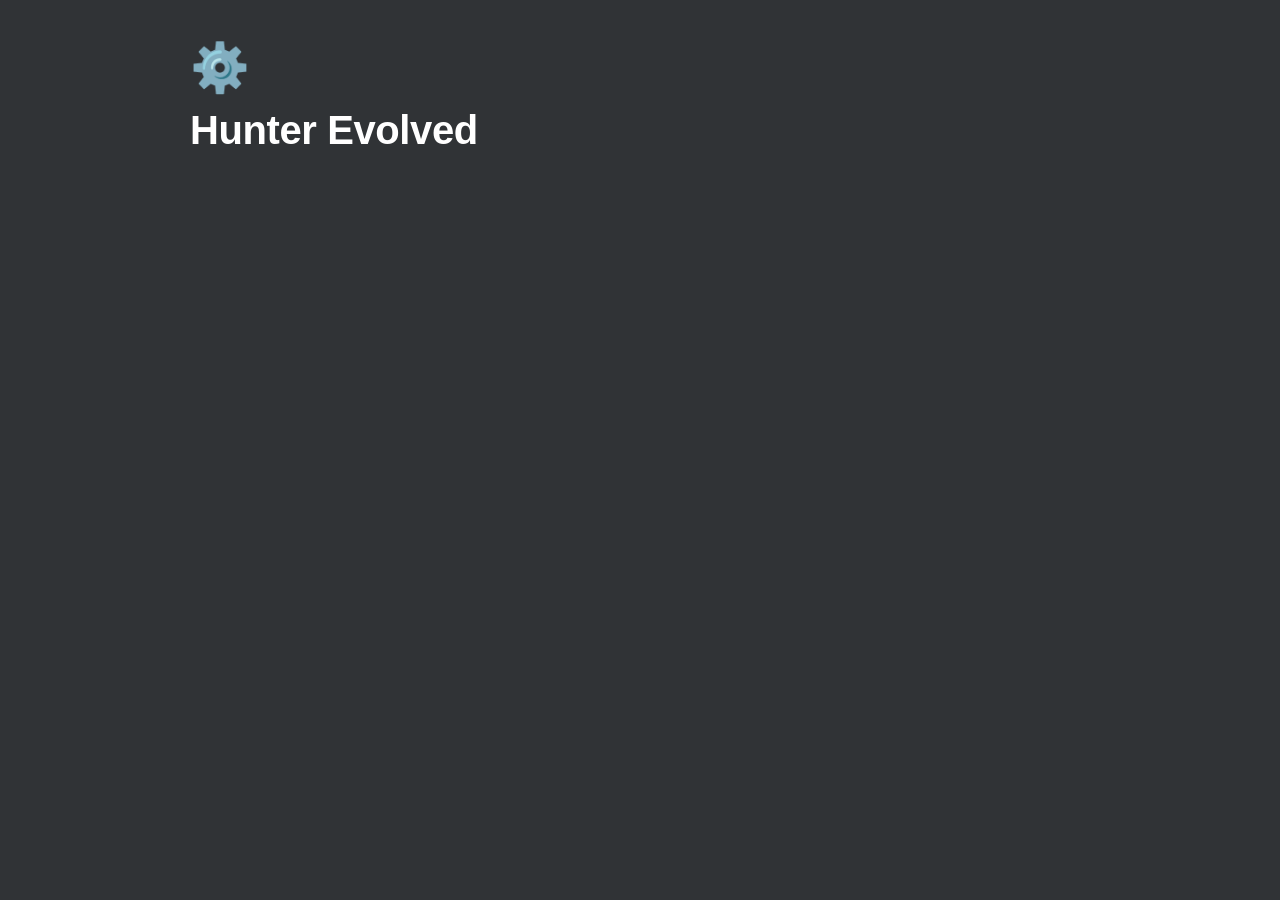
==== index.html @ 054dff00 "Update index.html" ====
<html><head><meta http-equiv="Content-Type" content="text/html; charset=utf-8"/><title>Hunter Evolved!</title><style>
/* webkit printing magic: print all background colors */
html {
	-webkit-print-color-adjust: exact;
}
* {
	box-sizing: border-box;
	-webkit-print-color-adjust: exact;
}

html,
body {
	margin: 0;
	padding: 0;
}
@media only screen {
	body {
		margin: 2em auto;
		max-width: 900px;
		color: white;
		background-color: #303336;
	}
}

body {
	line-height: 1.5;
	white-space: pre-wrap;
}

a,
a.visited {
	color: inherit;
	text-decoration: underline;
}

.pdf-relative-link-path {
	font-size: 80%;
	color: #444;
}

h1,
h2,
h3 {
	letter-spacing: -0.01em;
	line-height: 1.2;
	font-weight: 600;
	margin-bottom: 0;
}

.page-title {
	font-size: 2.5rem;
	font-weight: 700;
	margin-top: 0;
	margin-bottom: 0.75em;
}

h1 {
	font-size: 1.875rem;
	margin-top: 1.875rem;
}

h2 {
	font-size: 1.5rem;
	margin-top: 1.5rem;
}

h3 {
	font-size: 1.25rem;
	margin-top: 1.25rem;
}

.source {
	border: 1px solid #ddd;
	border-radius: 3px;
	padding: 1.5em;
	word-break: break-all;
}

.callout {
	border-radius: 3px;
	padding: 1rem;
}

figure {
	margin: 1.25em 0;
	page-break-inside: avoid;
}

figcaption {
	opacity: 0.5;
	font-size: 85%;
	margin-top: 0.5em;
}

mark {
	background-color: transparent;
}

.indented {
	padding-left: 1.5em;
}

hr {
	background: transparent;
	display: block;
	width: 100%;
	height: 1px;
	visibility: visible;
	border: none;
	border-bottom: 1px solid rgba(55, 53, 47, 0.09);
}

img {
	max-width: 100%;
}

@media only print {
	img {
		max-height: 100vh;
		object-fit: contain;
	}
}

@page {
	margin: 1in;
}

.collection-content {
	font-size: 0.875rem;
}

.column-list {
	display: flex;
	justify-content: space-between;
}

.column {
	padding: 0 1em;
}

.column:first-child {
	padding-left: 0;
}

.column:last-child {
	padding-right: 0;
}

.table_of_contents-item {
	display: block;
	font-size: 0.875rem;
	line-height: 1.3;
	padding: 0.125rem;
}

.table_of_contents-indent-1 {
	margin-left: 1.5rem;
}

.table_of_contents-indent-2 {
	margin-left: 3rem;
}

.table_of_contents-indent-3 {
	margin-left: 4.5rem;
}

.table_of_contents-link {
	text-decoration: none;
	opacity: 0.7;
	border-bottom: 1px solid rgba(55, 53, 47, 0.18);
}

table,
th,
td {
	border: 1px solid rgba(55, 53, 47, 0.09);
	border-collapse: collapse;
}

table {
	border-left: none;
	border-right: none;
}

th,
td {
	font-weight: normal;
	padding: 0.25em 0.5em;
	line-height: 1.5;
	min-height: 1.5em;
	text-align: left;
}

th {
	color: rgba(55, 53, 47, 0.6);
}

ol,
ul {
	margin: 0;
	margin-block-start: 0.6em;
	margin-block-end: 0.6em;
}

li > ol:first-child,
li > ul:first-child {
	margin-block-start: 0.6em;
}

ul > li {
	list-style: disc;
}

ul.to-do-list {
	text-indent: -1.7em;
}

ul.to-do-list > li {
	list-style: none;
}

.to-do-children-checked {
	text-decoration: line-through;
	opacity: 0.375;
}

ul.toggle > li {
	list-style: none;
}

ul {
	padding-inline-start: 1.7em;
}

ul > li {
	padding-left: 0.1em;
}

ol {
	padding-inline-start: 1.6em;
}

ol > li {
	padding-left: 0.2em;
}

.mono ol {
	padding-inline-start: 2em;
}

.mono ol > li {
	text-indent: -0.4em;
}

.toggle {
	padding-inline-start: 0em;
	list-style-type: none;
}

/* Indent toggle children */
.toggle > li > details {
	padding-left: 1.7em;
}

.toggle > li > details > summary {
	margin-left: -1.1em;
}

.selected-value {
	display: inline-block;
	padding: 0 0.5em;
	background: rgba(206, 205, 202, 0.5);
	border-radius: 3px;
	margin-right: 0.5em;
	margin-top: 0.3em;
	margin-bottom: 0.3em;
	white-space: nowrap;
}

.collection-title {
	display: inline-block;
	margin-right: 1em;
}

time {
	opacity: 0.5;
}

.icon {
	display: inline-block;
	max-width: 1.2em;
	max-height: 1.2em;
	text-decoration: none;
	vertical-align: text-bottom;
	margin-right: 0.5em;
}

img.icon {
	border-radius: 3px;
}

.user-icon {
	width: 1.5em;
	height: 1.5em;
	border-radius: 100%;
	margin-right: 0.5rem;
}

.user-icon-inner {
	font-size: 0.8em;
}

.text-icon {
	border: 1px solid #000;
	text-align: center;
}

.page-cover-image {
	display: block;
	object-fit: cover;
	width: 100%;
	height: 30vh;
}

.page-header-icon {
	font-size: 3rem;
	margin-bottom: 1rem;
}

.page-header-icon-with-cover {
	margin-top: -0.72em;
	margin-left: 0.07em;
}

.page-header-icon img {
	border-radius: 3px;
}

.link-to-page {
	margin: 1em 0;
	padding: 0;
	border: none;
	font-weight: 500;
}

p > .user {
	opacity: 0.5;
}

td > .user,
td > time {
	white-space: nowrap;
}

input[type="checkbox"] {
	transform: scale(1.5);
	margin-right: 0.6em;
	vertical-align: middle;
}

p {
	margin-top: 0.5em;
	margin-bottom: 0.5em;
}

.image {
	border: none;
	margin: 1.5em 0;
	padding: 0;
	border-radius: 0;
	text-align: center;
}

.code,
code {
	background: rgba(135, 131, 120, 0.15);
	border-radius: 3px;
	padding: 0.2em 0.4em;
	border-radius: 3px;
	font-size: 85%;
	tab-size: 2;
}

code {
	color: #eb5757;
}

.code {
	padding: 1.5em 1em;
}

.code-wrap {
	white-space: pre-wrap;
	word-break: break-all;
}

.code > code {
	background: none;
	padding: 0;
	font-size: 100%;
	color: inherit;
}

blockquote {
	font-size: 1.25em;
	margin: 1em 0;
	padding-left: 1em;
	border-left: 3px solid rgb(55, 53, 47);
}

.bookmark {
	text-decoration: none;
	max-height: 8em;
	padding: 0;
	display: flex;
	width: 100%;
	align-items: stretch;
}

.bookmark-title {
	font-size: 0.85em;
	overflow: hidden;
	text-overflow: ellipsis;
	height: 1.75em;
	white-space: nowrap;
}

.bookmark-text {
	display: flex;
	flex-direction: column;
}

.bookmark-info {
	flex: 4 1 180px;
	padding: 12px 14px 14px;
	display: flex;
	flex-direction: column;
	justify-content: space-between;
}

.bookmark-image {
	width: 33%;
	flex: 1 1 180px;
	display: block;
	position: relative;
	object-fit: cover;
	border-radius: 1px;
}

.bookmark-description {
	color: rgba(55, 53, 47, 0.6);
	font-size: 0.75em;
	overflow: hidden;
	max-height: 4.5em;
	word-break: break-word;
}

.bookmark-href {
	font-size: 0.75em;
	margin-top: 0.25em;
}

.sans { font-family: -apple-system, BlinkMacSystemFont, "Segoe UI", Helvetica, "Apple Color Emoji", Arial, sans-serif, "Segoe UI Emoji", "Segoe UI Symbol"; }
.code { font-family: "SFMono-Regular", Consolas, "Liberation Mono", Menlo, Courier, monospace; }
.serif { font-family: Lyon-Text, Georgia, YuMincho, "Yu Mincho", "Hiragino Mincho ProN", "Hiragino Mincho Pro", "Songti TC", "Songti SC", "SimSun", "Nanum Myeongjo", NanumMyeongjo, Batang, serif; }
.mono { font-family: iawriter-mono, Nitti, Menlo, Courier, monospace; }
.pdf .sans { font-family: Inter, -apple-system, BlinkMacSystemFont, "Segoe UI", Helvetica, "Apple Color Emoji", Arial, sans-serif, "Segoe UI Emoji", "Segoe UI Symbol", 'Twemoji', 'Noto Color Emoji', 'Noto Sans CJK SC', 'Noto Sans CJK KR'; }

.pdf .code { font-family: Source Code Pro, "SFMono-Regular", Consolas, "Liberation Mono", Menlo, Courier, monospace, 'Twemoji', 'Noto Color Emoji', 'Noto Sans Mono CJK SC', 'Noto Sans Mono CJK KR'; }

.pdf .serif { font-family: PT Serif, Lyon-Text, Georgia, YuMincho, "Yu Mincho", "Hiragino Mincho ProN", "Hiragino Mincho Pro", "Songti TC", "Songti SC", "SimSun", "Nanum Myeongjo", NanumMyeongjo, Batang, serif, 'Twemoji', 'Noto Color Emoji', 'Noto Sans CJK SC', 'Noto Sans CJK KR'; }

.pdf .mono { font-family: PT Mono, iawriter-mono, Nitti, Menlo, Courier, monospace, 'Twemoji', 'Noto Color Emoji', 'Noto Sans Mono CJK SC', 'Noto Sans Mono CJK KR'; }

.highlight-default {
}
.highlight-gray {
	color: rgb(155,154,151);
}
.highlight-brown {
	color: rgb(100,71,58);
}
.highlight-orange {
	color: rgb(217,115,13);
}
.highlight-yellow {
	color: rgb(223,171,1);
}
.highlight-teal {
	color: rgb(15,123,108);
}
.highlight-blue {
	color: rgb(11,110,153);
}
.highlight-purple {
	color: rgb(105,64,165);
}
.highlight-pink {
	color: rgb(173,26,114);
}
.highlight-red {
	color: rgb(224,62,62);
}
.highlight-gray_background {
	background: rgb(235,236,237);
}
.highlight-brown_background {
	background: rgb(233,229,227);
}
.highlight-orange_background {
	background: rgb(250,235,221);
}
.highlight-yellow_background {
	background: rgb(251,243,219);
}
.highlight-teal_background {
	background: rgb(221,237,234);
}
.highlight-blue_background {
	background: rgb(221,235,241);
}
.highlight-purple_background {
	background: rgb(234,228,242);
}
.highlight-pink_background {
	background: rgb(244,223,235);
}
.highlight-red_background {
	background: rgb(251,228,228);
}
.block-color-default {
	color: inherit;
	fill: inherit;
}
.block-color-gray {
	color: rgba(55, 53, 47, 0.6);
	fill: rgba(55, 53, 47, 0.6);
}
.block-color-brown {
	color: rgb(100,71,58);
	fill: rgb(100,71,58);
}
.block-color-orange {
	color: rgb(217,115,13);
	fill: rgb(217,115,13);
}
.block-color-yellow {
	color: rgb(223,171,1);
	fill: rgb(223,171,1);
}
.block-color-teal {
	color: rgb(15,123,108);
	fill: rgb(15,123,108);
}
.block-color-blue {
	color: rgb(11,110,153);
	fill: rgb(11,110,153);
}
.block-color-purple {
	color: rgb(105,64,165);
	fill: rgb(105,64,165);
}
.block-color-pink {
	color: rgb(173,26,114);
	fill: rgb(173,26,114);
}
.block-color-red {
	color: rgb(224,62,62);
	fill: rgb(224,62,62);
}
.block-color-gray_background {
	background: rgb(235,236,237);
}
.block-color-brown_background {
	background: rgb(233,229,227);
}
.block-color-orange_background {
	background: rgb(250,235,221);
}
.block-color-yellow_background {
	background: rgb(251,243,219);
}
.block-color-teal_background {
	background: rgb(221,237,234);
}
.block-color-blue_background {
	background: rgb(221,235,241);
}
.block-color-purple_background {
	background: rgb(234,228,242);
}
.block-color-pink_background {
	background: rgb(244,223,235);
}
.block-color-red_background {
	background: rgb(251,228,228);
}
.select-value-color-default { background-color: rgba(206,205,202,0.5); }
.select-value-color-gray { background-color: rgba(155,154,151, 0.4); }
.select-value-color-brown { background-color: rgba(140,46,0,0.2); }
.select-value-color-orange { background-color: rgba(245,93,0,0.2); }
.select-value-color-yellow { background-color: rgba(233,168,0,0.2); }
.select-value-color-green { background-color: rgba(0,135,107,0.2); }
.select-value-color-blue { background-color: rgba(0,120,223,0.2); }
.select-value-color-purple { background-color: rgba(103,36,222,0.2); }
.select-value-color-pink { background-color: rgba(221,0,129,0.2); }
.select-value-color-red { background-color: rgba(255,0,26,0.2); }

.checkbox {
	display: inline-flex;
	vertical-align: text-bottom;
	width: 16;
	height: 16;
	background-size: 16px;
	margin-left: 2px;
	margin-right: 5px;
}

.checkbox-on {
	background-image: url("data:image/svg+xml;charset=UTF-8,%3Csvg%20width%3D%2216%22%20height%3D%2216%22%20viewBox%3D%220%200%2016%2016%22%20fill%3D%22none%22%20xmlns%3D%22http%3A%2F%2Fwww.w3.org%2F2000%2Fsvg%22%3E%0A%3Crect%20width%3D%2216%22%20height%3D%2216%22%20fill%3D%22%2358A9D7%22%2F%3E%0A%3Cpath%20d%3D%22M6.71429%2012.2852L14%204.9995L12.7143%203.71436L6.71429%209.71378L3.28571%206.2831L2%207.57092L6.71429%2012.2852Z%22%20fill%3D%22white%22%2F%3E%0A%3C%2Fsvg%3E");
}

.checkbox-off {
	background-image: url("data:image/svg+xml;charset=UTF-8,%3Csvg%20width%3D%2216%22%20height%3D%2216%22%20viewBox%3D%220%200%2016%2016%22%20fill%3D%22none%22%20xmlns%3D%22http%3A%2F%2Fwww.w3.org%2F2000%2Fsvg%22%3E%0A%3Crect%20x%3D%220.75%22%20y%3D%220.75%22%20width%3D%2214.5%22%20height%3D%2214.5%22%20fill%3D%22white%22%20stroke%3D%22%2336352F%22%20stroke-width%3D%221.5%22%2F%3E%0A%3C%2Fsvg%3E");
}
	
</style></head><body><article id="63928d15-bf88-4d5f-91e8-abc53e06e3c2" class="page sans"><header><div class="page-header-icon undefined"><span class="icon">⚙️</span></div><h1 class="page-title">Hunter Evolved</h1></header><div class="page-body"><p id="8a228830-dde6-4dfe-860f-84b0901515cd" class="">
</p></div></article></body></html>
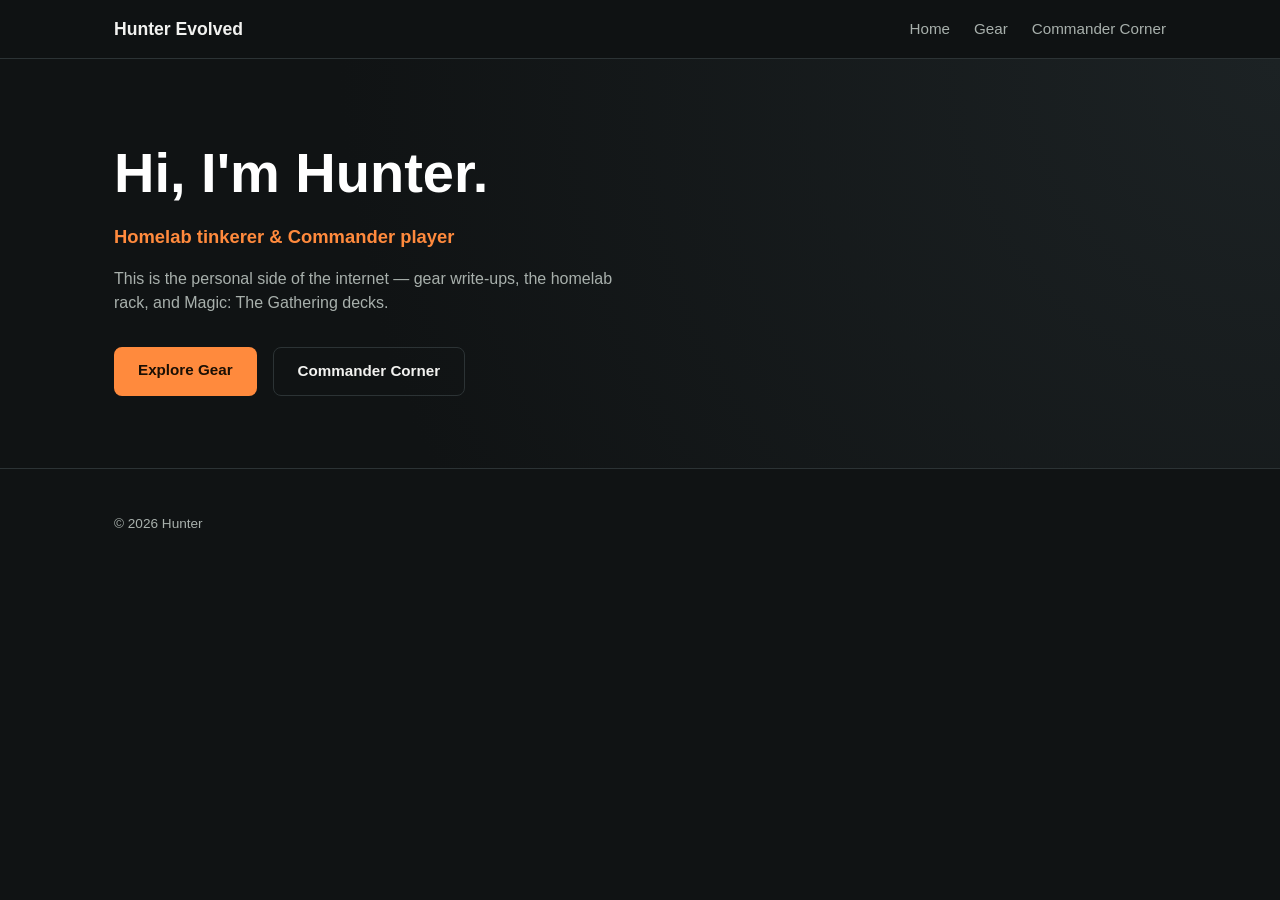
==== commit db5defcb: "Scaffold personal site (HOST-70/HOST-60) Plain HTML/CSS/JS per HOST-38. Home, Gear index + Garage/De" ====
--- a/index.html
+++ b/index.html
@@ -1,629 +1,50 @@
-<html><head><meta http-equiv="Content-Type" content="text/html; charset=utf-8"/><title>Hunter Evolved!</title><style>
-/* webkit printing magic: print all background colors */
-html {
-	-webkit-print-color-adjust: exact;
-}
-* {
-	box-sizing: border-box;
-	-webkit-print-color-adjust: exact;
-}
+<!doctype html>
+<html lang="en">
+<head>
+<meta charset="UTF-8">
+<meta name="viewport" content="width=device-width, initial-scale=1.0">
+<title>Hunter Evolved</title>
+<meta name="description" content="Hunter's personal site — gear, homelab, and Commander Corner.">
+<link rel="stylesheet" href="css/style.css">
+</head>
+<body>
+<header class="site-header">
+  <nav class="nav container">
+    <a class="nav-brand" href="index.html">Hunter Evolved</a>
+    <button class="nav-toggle" id="navToggle" aria-label="Toggle navigation" aria-expanded="false">
+      <span></span><span></span><span></span>
+    </button>
+    <ul class="nav-links" id="navLinks">
+      <li><a href="index.html">Home</a></li>
+      <li><a href="gear/index.html">Gear</a></li>
+      <li><a href="commander-corner.html">Commander Corner</a></li>
+    </ul>
+  </nav>
+</header>
 
-html,
-body {
-	margin: 0;
-	padding: 0;
-}
-@media only screen {
-	body {
-		margin: 2em auto;
-		max-width: 900px;
-		color: white;
-		background-color: #303336;
-	}
-}
+<main>
+  <section class="hero">
+    <div class="hero-inner">
+      <h1>Hi, I'm Hunter.</h1>
+      <p class="hero-tagline">Homelab tinkerer &amp; Commander player</p>
+      <p class="hero-blurb">
+        <!-- TODO: personal intro blurb -->
+        This is the personal side of the internet — gear write-ups, the homelab rack, and Magic: The Gathering decks.
+      </p>
+      <div class="hero-actions">
+        <a class="btn btn-primary" href="gear/index.html">Explore Gear</a>
+        <a class="btn btn-secondary" href="commander-corner.html">Commander Corner</a>
+      </div>
+    </div>
+  </section>
+</main>
 
-body {
-	line-height: 1.5;
-	white-space: pre-wrap;
-}
+<footer class="site-footer">
+  <div class="container">
+    <p>&copy; <span id="year"></span> Hunter</p>
+  </div>
+</footer>
 
-a,
-a.visited {
-	color: inherit;
-	text-decoration: underline;
-}
-
-.pdf-relative-link-path {
-	font-size: 80%;
-	color: #444;
-}
-
-h1,
-h2,
-h3 {
-	letter-spacing: -0.01em;
-	line-height: 1.2;
-	font-weight: 600;
-	margin-bottom: 0;
-}
-
-.page-title {
-	font-size: 2.5rem;
-	font-weight: 700;
-	margin-top: 0;
-	margin-bottom: 0.75em;
-}
-
-h1 {
-	font-size: 1.875rem;
-	margin-top: 1.875rem;
-}
-
-h2 {
-	font-size: 1.5rem;
-	margin-top: 1.5rem;
-}
-
-h3 {
-	font-size: 1.25rem;
-	margin-top: 1.25rem;
-}
-
-.source {
-	border: 1px solid #ddd;
-	border-radius: 3px;
-	padding: 1.5em;
-	word-break: break-all;
-}
-
-.callout {
-	border-radius: 3px;
-	padding: 1rem;
-}
-
-figure {
-	margin: 1.25em 0;
-	page-break-inside: avoid;
-}
-
-figcaption {
-	opacity: 0.5;
-	font-size: 85%;
-	margin-top: 0.5em;
-}
-
-mark {
-	background-color: transparent;
-}
-
-.indented {
-	padding-left: 1.5em;
-}
-
-hr {
-	background: transparent;
-	display: block;
-	width: 100%;
-	height: 1px;
-	visibility: visible;
-	border: none;
-	border-bottom: 1px solid rgba(55, 53, 47, 0.09);
-}
-
-img {
-	max-width: 100%;
-}
-
-@media only print {
-	img {
-		max-height: 100vh;
-		object-fit: contain;
-	}
-}
-
-@page {
-	margin: 1in;
-}
-
-.collection-content {
-	font-size: 0.875rem;
-}
-
-.column-list {
-	display: flex;
-	justify-content: space-between;
-}
-
-.column {
-	padding: 0 1em;
-}
-
-.column:first-child {
-	padding-left: 0;
-}
-
-.column:last-child {
-	padding-right: 0;
-}
-
-.table_of_contents-item {
-	display: block;
-	font-size: 0.875rem;
-	line-height: 1.3;
-	padding: 0.125rem;
-}
-
-.table_of_contents-indent-1 {
-	margin-left: 1.5rem;
-}
-
-.table_of_contents-indent-2 {
-	margin-left: 3rem;
-}
-
-.table_of_contents-indent-3 {
-	margin-left: 4.5rem;
-}
-
-.table_of_contents-link {
-	text-decoration: none;
-	opacity: 0.7;
-	border-bottom: 1px solid rgba(55, 53, 47, 0.18);
-}
-
-table,
-th,
-td {
-	border: 1px solid rgba(55, 53, 47, 0.09);
-	border-collapse: collapse;
-}
-
-table {
-	border-left: none;
-	border-right: none;
-}
-
-th,
-td {
-	font-weight: normal;
-	padding: 0.25em 0.5em;
-	line-height: 1.5;
-	min-height: 1.5em;
-	text-align: left;
-}
-
-th {
-	color: rgba(55, 53, 47, 0.6);
-}
-
-ol,
-ul {
-	margin: 0;
-	margin-block-start: 0.6em;
-	margin-block-end: 0.6em;
-}
-
-li > ol:first-child,
-li > ul:first-child {
-	margin-block-start: 0.6em;
-}
-
-ul > li {
-	list-style: disc;
-}
-
-ul.to-do-list {
-	text-indent: -1.7em;
-}
-
-ul.to-do-list > li {
-	list-style: none;
-}
-
-.to-do-children-checked {
-	text-decoration: line-through;
-	opacity: 0.375;
-}
-
-ul.toggle > li {
-	list-style: none;
-}
-
-ul {
-	padding-inline-start: 1.7em;
-}
-
-ul > li {
-	padding-left: 0.1em;
-}
-
-ol {
-	padding-inline-start: 1.6em;
-}
-
-ol > li {
-	padding-left: 0.2em;
-}
-
-.mono ol {
-	padding-inline-start: 2em;
-}
-
-.mono ol > li {
-	text-indent: -0.4em;
-}
-
-.toggle {
-	padding-inline-start: 0em;
-	list-style-type: none;
-}
-
-/* Indent toggle children */
-.toggle > li > details {
-	padding-left: 1.7em;
-}
-
-.toggle > li > details > summary {
-	margin-left: -1.1em;
-}
-
-.selected-value {
-	display: inline-block;
-	padding: 0 0.5em;
-	background: rgba(206, 205, 202, 0.5);
-	border-radius: 3px;
-	margin-right: 0.5em;
-	margin-top: 0.3em;
-	margin-bottom: 0.3em;
-	white-space: nowrap;
-}
-
-.collection-title {
-	display: inline-block;
-	margin-right: 1em;
-}
-
-time {
-	opacity: 0.5;
-}
-
-.icon {
-	display: inline-block;
-	max-width: 1.2em;
-	max-height: 1.2em;
-	text-decoration: none;
-	vertical-align: text-bottom;
-	margin-right: 0.5em;
-}
-
-img.icon {
-	border-radius: 3px;
-}
-
-.user-icon {
-	width: 1.5em;
-	height: 1.5em;
-	border-radius: 100%;
-	margin-right: 0.5rem;
-}
-
-.user-icon-inner {
-	font-size: 0.8em;
-}
-
-.text-icon {
-	border: 1px solid #000;
-	text-align: center;
-}
-
-.page-cover-image {
-	display: block;
-	object-fit: cover;
-	width: 100%;
-	height: 30vh;
-}
-
-.page-header-icon {
-	font-size: 3rem;
-	margin-bottom: 1rem;
-}
-
-.page-header-icon-with-cover {
-	margin-top: -0.72em;
-	margin-left: 0.07em;
-}
-
-.page-header-icon img {
-	border-radius: 3px;
-}
-
-.link-to-page {
-	margin: 1em 0;
-	padding: 0;
-	border: none;
-	font-weight: 500;
-}
-
-p > .user {
-	opacity: 0.5;
-}
-
-td > .user,
-td > time {
-	white-space: nowrap;
-}
-
-input[type="checkbox"] {
-	transform: scale(1.5);
-	margin-right: 0.6em;
-	vertical-align: middle;
-}
-
-p {
-	margin-top: 0.5em;
-	margin-bottom: 0.5em;
-}
-
-.image {
-	border: none;
-	margin: 1.5em 0;
-	padding: 0;
-	border-radius: 0;
-	text-align: center;
-}
-
-.code,
-code {
-	background: rgba(135, 131, 120, 0.15);
-	border-radius: 3px;
-	padding: 0.2em 0.4em;
-	border-radius: 3px;
-	font-size: 85%;
-	tab-size: 2;
-}
-
-code {
-	color: #eb5757;
-}
-
-.code {
-	padding: 1.5em 1em;
-}
-
-.code-wrap {
-	white-space: pre-wrap;
-	word-break: break-all;
-}
-
-.code > code {
-	background: none;
-	padding: 0;
-	font-size: 100%;
-	color: inherit;
-}
-
-blockquote {
-	font-size: 1.25em;
-	margin: 1em 0;
-	padding-left: 1em;
-	border-left: 3px solid rgb(55, 53, 47);
-}
-
-.bookmark {
-	text-decoration: none;
-	max-height: 8em;
-	padding: 0;
-	display: flex;
-	width: 100%;
-	align-items: stretch;
-}
-
-.bookmark-title {
-	font-size: 0.85em;
-	overflow: hidden;
-	text-overflow: ellipsis;
-	height: 1.75em;
-	white-space: nowrap;
-}
-
-.bookmark-text {
-	display: flex;
-	flex-direction: column;
-}
-
-.bookmark-info {
-	flex: 4 1 180px;
-	padding: 12px 14px 14px;
-	display: flex;
-	flex-direction: column;
-	justify-content: space-between;
-}
-
-.bookmark-image {
-	width: 33%;
-	flex: 1 1 180px;
-	display: block;
-	position: relative;
-	object-fit: cover;
-	border-radius: 1px;
-}
-
-.bookmark-description {
-	color: rgba(55, 53, 47, 0.6);
-	font-size: 0.75em;
-	overflow: hidden;
-	max-height: 4.5em;
-	word-break: break-word;
-}
-
-.bookmark-href {
-	font-size: 0.75em;
-	margin-top: 0.25em;
-}
-
-.sans { font-family: -apple-system, BlinkMacSystemFont, "Segoe UI", Helvetica, "Apple Color Emoji", Arial, sans-serif, "Segoe UI Emoji", "Segoe UI Symbol"; }
-.code { font-family: "SFMono-Regular", Consolas, "Liberation Mono", Menlo, Courier, monospace; }
-.serif { font-family: Lyon-Text, Georgia, YuMincho, "Yu Mincho", "Hiragino Mincho ProN", "Hiragino Mincho Pro", "Songti TC", "Songti SC", "SimSun", "Nanum Myeongjo", NanumMyeongjo, Batang, serif; }
-.mono { font-family: iawriter-mono, Nitti, Menlo, Courier, monospace; }
-.pdf .sans { font-family: Inter, -apple-system, BlinkMacSystemFont, "Segoe UI", Helvetica, "Apple Color Emoji", Arial, sans-serif, "Segoe UI Emoji", "Segoe UI Symbol", 'Twemoji', 'Noto Color Emoji', 'Noto Sans CJK SC', 'Noto Sans CJK KR'; }
-
-.pdf .code { font-family: Source Code Pro, "SFMono-Regular", Consolas, "Liberation Mono", Menlo, Courier, monospace, 'Twemoji', 'Noto Color Emoji', 'Noto Sans Mono CJK SC', 'Noto Sans Mono CJK KR'; }
-
-.pdf .serif { font-family: PT Serif, Lyon-Text, Georgia, YuMincho, "Yu Mincho", "Hiragino Mincho ProN", "Hiragino Mincho Pro", "Songti TC", "Songti SC", "SimSun", "Nanum Myeongjo", NanumMyeongjo, Batang, serif, 'Twemoji', 'Noto Color Emoji', 'Noto Sans CJK SC', 'Noto Sans CJK KR'; }
-
-.pdf .mono { font-family: PT Mono, iawriter-mono, Nitti, Menlo, Courier, monospace, 'Twemoji', 'Noto Color Emoji', 'Noto Sans Mono CJK SC', 'Noto Sans Mono CJK KR'; }
-
-.highlight-default {
-}
-.highlight-gray {
-	color: rgb(155,154,151);
-}
-.highlight-brown {
-	color: rgb(100,71,58);
-}
-.highlight-orange {
-	color: rgb(217,115,13);
-}
-.highlight-yellow {
-	color: rgb(223,171,1);
-}
-.highlight-teal {
-	color: rgb(15,123,108);
-}
-.highlight-blue {
-	color: rgb(11,110,153);
-}
-.highlight-purple {
-	color: rgb(105,64,165);
-}
-.highlight-pink {
-	color: rgb(173,26,114);
-}
-.highlight-red {
-	color: rgb(224,62,62);
-}
-.highlight-gray_background {
-	background: rgb(235,236,237);
-}
-.highlight-brown_background {
-	background: rgb(233,229,227);
-}
-.highlight-orange_background {
-	background: rgb(250,235,221);
-}
-.highlight-yellow_background {
-	background: rgb(251,243,219);
-}
-.highlight-teal_background {
-	background: rgb(221,237,234);
-}
-.highlight-blue_background {
-	background: rgb(221,235,241);
-}
-.highlight-purple_background {
-	background: rgb(234,228,242);
-}
-.highlight-pink_background {
-	background: rgb(244,223,235);
-}
-.highlight-red_background {
-	background: rgb(251,228,228);
-}
-.block-color-default {
-	color: inherit;
-	fill: inherit;
-}
-.block-color-gray {
-	color: rgba(55, 53, 47, 0.6);
-	fill: rgba(55, 53, 47, 0.6);
-}
-.block-color-brown {
-	color: rgb(100,71,58);
-	fill: rgb(100,71,58);
-}
-.block-color-orange {
-	color: rgb(217,115,13);
-	fill: rgb(217,115,13);
-}
-.block-color-yellow {
-	color: rgb(223,171,1);
-	fill: rgb(223,171,1);
-}
-.block-color-teal {
-	color: rgb(15,123,108);
-	fill: rgb(15,123,108);
-}
-.block-color-blue {
-	color: rgb(11,110,153);
-	fill: rgb(11,110,153);
-}
-.block-color-purple {
-	color: rgb(105,64,165);
-	fill: rgb(105,64,165);
-}
-.block-color-pink {
-	color: rgb(173,26,114);
-	fill: rgb(173,26,114);
-}
-.block-color-red {
-	color: rgb(224,62,62);
-	fill: rgb(224,62,62);
-}
-.block-color-gray_background {
-	background: rgb(235,236,237);
-}
-.block-color-brown_background {
-	background: rgb(233,229,227);
-}
-.block-color-orange_background {
-	background: rgb(250,235,221);
-}
-.block-color-yellow_background {
-	background: rgb(251,243,219);
-}
-.block-color-teal_background {
-	background: rgb(221,237,234);
-}
-.block-color-blue_background {
-	background: rgb(221,235,241);
-}
-.block-color-purple_background {
-	background: rgb(234,228,242);
-}
-.block-color-pink_background {
-	background: rgb(244,223,235);
-}
-.block-color-red_background {
-	background: rgb(251,228,228);
-}
-.select-value-color-default { background-color: rgba(206,205,202,0.5); }
-.select-value-color-gray { background-color: rgba(155,154,151, 0.4); }
-.select-value-color-brown { background-color: rgba(140,46,0,0.2); }
-.select-value-color-orange { background-color: rgba(245,93,0,0.2); }
-.select-value-color-yellow { background-color: rgba(233,168,0,0.2); }
-.select-value-color-green { background-color: rgba(0,135,107,0.2); }
-.select-value-color-blue { background-color: rgba(0,120,223,0.2); }
-.select-value-color-purple { background-color: rgba(103,36,222,0.2); }
-.select-value-color-pink { background-color: rgba(221,0,129,0.2); }
-.select-value-color-red { background-color: rgba(255,0,26,0.2); }
-
-.checkbox {
-	display: inline-flex;
-	vertical-align: text-bottom;
-	width: 16;
-	height: 16;
-	background-size: 16px;
-	margin-left: 2px;
-	margin-right: 5px;
-}
-
-.checkbox-on {
-	background-image: url("data:image/svg+xml;charset=UTF-8,%3Csvg%20width%3D%2216%22%20height%3D%2216%22%20viewBox%3D%220%200%2016%2016%22%20fill%3D%22none%22%20xmlns%3D%22http%3A%2F%2Fwww.w3.org%2F2000%2Fsvg%22%3E%0A%3Crect%20width%3D%2216%22%20height%3D%2216%22%20fill%3D%22%2358A9D7%22%2F%3E%0A%3Cpath%20d%3D%22M6.71429%2012.2852L14%204.9995L12.7143%203.71436L6.71429%209.71378L3.28571%206.2831L2%207.57092L6.71429%2012.2852Z%22%20fill%3D%22white%22%2F%3E%0A%3C%2Fsvg%3E");
-}
-
-.checkbox-off {
-	background-image: url("data:image/svg+xml;charset=UTF-8,%3Csvg%20width%3D%2216%22%20height%3D%2216%22%20viewBox%3D%220%200%2016%2016%22%20fill%3D%22none%22%20xmlns%3D%22http%3A%2F%2Fwww.w3.org%2F2000%2Fsvg%22%3E%0A%3Crect%20x%3D%220.75%22%20y%3D%220.75%22%20width%3D%2214.5%22%20height%3D%2214.5%22%20fill%3D%22white%22%20stroke%3D%22%2336352F%22%20stroke-width%3D%221.5%22%2F%3E%0A%3C%2Fsvg%3E");
-}
-	
-</style></head><body><article id="63928d15-bf88-4d5f-91e8-abc53e06e3c2" class="page sans"><header><div class="page-header-icon undefined"><span class="icon">⚙️</span></div><h1 class="page-title">Hunter Evolved</h1></header><div class="page-body"><p id="8a228830-dde6-4dfe-860f-84b0901515cd" class="">
-</p></div></article></body></html>
+<script src="js/main.js"></script>
+</body>
+</html>
--- a/css/style.css
+++ b/css/style.css
@@ -0,0 +1,120 @@
+:root {
+  --bg: #101314;
+  --bg-alt: #1a1f21;
+  --fg: #f2f2f0;
+  --fg-muted: #a8b0ac;
+  --accent: #ff8a3d;
+  --accent-2: #4fd0a0;
+  --border: #2c3335;
+  --radius: 8px;
+  --max-width: 1100px;
+  --font-sans: -apple-system, BlinkMacSystemFont, "Segoe UI", Roboto, Helvetica, Arial, sans-serif;
+}
+
+* { box-sizing: border-box; }
+html { scroll-behavior: smooth; }
+body {
+  margin: 0;
+  font-family: var(--font-sans);
+  background: var(--bg);
+  color: var(--fg);
+  line-height: 1.5;
+}
+
+.container { max-width: var(--max-width); margin: 0 auto; padding: 0 1.5rem; }
+
+/* Header / nav */
+.site-header {
+  position: sticky;
+  top: 0;
+  background: rgba(16, 19, 20, 0.92);
+  backdrop-filter: blur(6px);
+  border-bottom: 1px solid var(--border);
+  z-index: 10;
+}
+.nav { display: flex; align-items: center; justify-content: space-between; padding: 1rem 1.5rem; position: relative; }
+.nav-brand { color: var(--fg); font-weight: 700; text-decoration: none; font-size: 1.1rem; }
+.nav-links { display: flex; gap: 1.5rem; list-style: none; margin: 0; padding: 0; }
+.nav-links a { color: var(--fg-muted); text-decoration: none; font-size: 0.95rem; transition: color .15s; }
+.nav-links a:hover, .nav-links a:focus-visible { color: var(--accent); }
+.nav-toggle { display: none; flex-direction: column; gap: 4px; background: none; border: none; cursor: pointer; padding: 6px; }
+.nav-toggle span { width: 22px; height: 2px; background: var(--fg); display: block; }
+
+/* Hero */
+.hero { background: radial-gradient(circle at top right, #1c2224 0%, #101314 70%); padding: 4.5rem 0; }
+.hero-inner { max-width: var(--max-width); margin: 0 auto; padding: 0 1.5rem; }
+.hero h1 { font-size: clamp(2.25rem, 5vw, 3.5rem); font-weight: 800; margin: 0 0 .5rem; color: #fff; }
+.hero .hero-tagline { font-size: 1.15rem; color: var(--accent); font-weight: 600; margin: 0 0 1rem; }
+.hero-blurb { color: var(--fg-muted); max-width: 60ch; margin-bottom: 2rem; }
+.hero-actions { display: flex; gap: 1rem; flex-wrap: wrap; }
+
+.btn { display: inline-block; padding: .75rem 1.5rem; border-radius: var(--radius); text-decoration: none; font-weight: 600; font-size: .95rem; transition: background .15s, border-color .15s; }
+.btn-primary { background: var(--accent); color: #1a0f04; }
+.btn-primary:hover { background: #ffa361; }
+.btn-secondary { background: transparent; color: var(--fg); border: 1px solid var(--border); }
+.btn-secondary:hover { border-color: var(--fg-muted); }
+
+/* Footer */
+.site-footer { border-top: 1px solid var(--border); padding: 2rem 0; color: var(--fg-muted); font-size: .85rem; }
+
+/* Generic page content */
+.page { max-width: var(--max-width); margin: 0 auto; padding: 4rem 1.5rem; }
+.page h1 { font-size: 2.25rem; margin-bottom: .5rem; }
+.page-intro { color: var(--fg-muted); max-width: 60ch; margin-bottom: 2.5rem; }
+
+.card-grid { display: grid; grid-template-columns: repeat(auto-fit, minmax(260px, 1fr)); gap: 1.5rem; }
+.card {
+  border: 1px solid var(--border);
+  border-radius: var(--radius);
+  padding: 1.5rem;
+  background: var(--bg-alt);
+  text-decoration: none;
+  color: inherit;
+  display: block;
+  transition: border-color .15s;
+}
+a.card:hover { border-color: var(--accent); }
+.card h3 { margin-top: 0; color: var(--fg); }
+.card p { color: var(--fg-muted); margin-bottom: 0; }
+
+.badge {
+  display: inline-block;
+  font-size: .7rem;
+  text-transform: uppercase;
+  letter-spacing: .05em;
+  color: var(--accent);
+  border: 1px solid var(--accent);
+  border-radius: 999px;
+  padding: .15rem .6rem;
+  margin-top: .75rem;
+}
+
+.coming-soon {
+  border: 1px dashed var(--border);
+  border-radius: var(--radius);
+  background: var(--bg-alt);
+  color: var(--fg-muted);
+  padding: 2.5rem 1.5rem;
+  text-align: center;
+  margin-bottom: 2rem;
+}
+
+.data-table { width: 100%; border-collapse: collapse; margin-top: 1rem; }
+.data-table th, .data-table td { text-align: left; padding: .6rem .75rem; border-bottom: 1px solid var(--border); color: var(--fg-muted); }
+.data-table th { color: var(--fg); font-size: .85rem; text-transform: uppercase; letter-spacing: .03em; }
+
+@media (max-width: 720px) {
+  .nav-toggle { display: flex; }
+  .nav-links {
+    position: absolute;
+    top: 100%;
+    left: 0;
+    right: 0;
+    background: var(--bg);
+    flex-direction: column;
+    padding: 1rem 1.5rem;
+    border-bottom: 1px solid var(--border);
+    display: none;
+  }
+  .nav-links.open { display: flex; }
+}
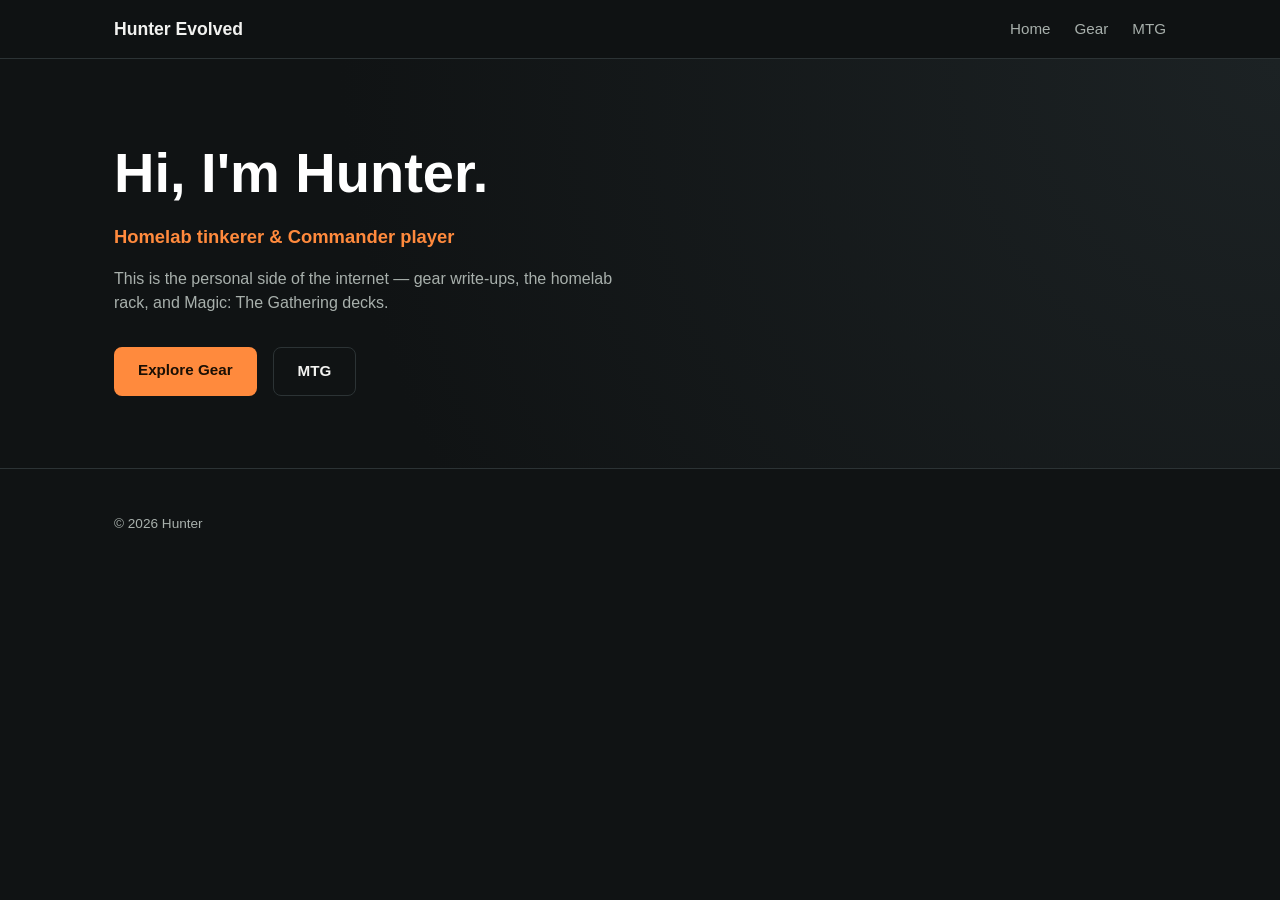
==== commit f530082c: "Rename Commander Corner section to MTG Renames commander-corner.html -> mtg.html and updates every n" ====
--- a/index.html
+++ b/index.html
@@ -4,7 +4,7 @@
 <meta charset="UTF-8">
 <meta name="viewport" content="width=device-width, initial-scale=1.0">
 <title>Hunter Evolved</title>
-<meta name="description" content="Hunter's personal site — gear, homelab, and Commander Corner.">
+<meta name="description" content="Hunter's personal site — gear, homelab, and MTG.">
 <link rel="stylesheet" href="css/style.css">
 </head>
 <body>
@@ -17,7 +17,7 @@
     <ul class="nav-links" id="navLinks">
       <li><a href="index.html">Home</a></li>
       <li><a href="gear/index.html">Gear</a></li>
-      <li><a href="commander-corner.html">Commander Corner</a></li>
+      <li><a href="mtg.html">MTG</a></li>
     </ul>
   </nav>
 </header>
@@ -33,7 +33,7 @@
       </p>
       <div class="hero-actions">
         <a class="btn btn-primary" href="gear/index.html">Explore Gear</a>
-        <a class="btn btn-secondary" href="commander-corner.html">Commander Corner</a>
+        <a class="btn btn-secondary" href="mtg.html">MTG</a>
       </div>
     </div>
   </section>
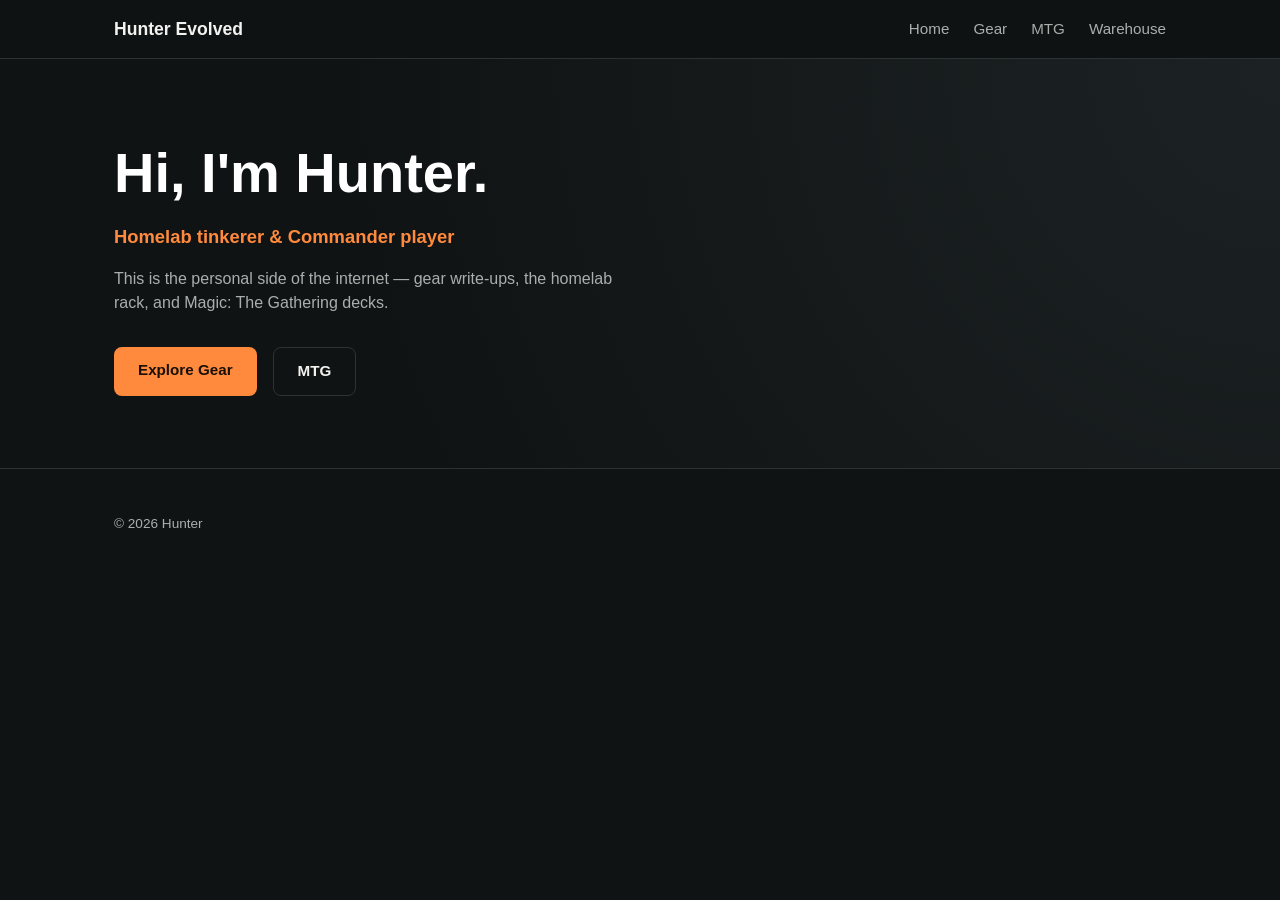
==== commit bd18f8b6: "Add Warehouse page for parts and tooling inventory Co-Authored-By: Claude Opus 5.5 (1M context) <nor" ====
--- a/index.html
+++ b/index.html
@@ -5,6 +5,7 @@
 <meta name="viewport" content="width=device-width, initial-scale=1.0">
 <title>Hunter Evolved</title>
 <meta name="description" content="Hunter's personal site — gear, homelab, and MTG.">
+<link rel="icon" href="images/favicon.svg" type="image/svg+xml">
 <link rel="stylesheet" href="css/style.css">
 </head>
 <body>
@@ -18,6 +19,7 @@
       <li><a href="index.html">Home</a></li>
       <li><a href="gear/index.html">Gear</a></li>
       <li><a href="mtg.html">MTG</a></li>
+      <li><a href="warehouse.html">Warehouse</a></li>
     </ul>
   </nav>
 </header>
--- a/css/style.css
+++ b/css/style.css
@@ -5,6 +5,7 @@
   --fg-muted: #a8b0ac;
   --accent: #ff8a3d;
   --accent-2: #4fd0a0;
+  --link: #8a6a66;
   --border: #2c3335;
   --radius: 8px;
   --max-width: 1100px;
@@ -61,9 +62,18 @@
 .page { max-width: var(--max-width); margin: 0 auto; padding: 4rem 1.5rem; }
 .page h1 { font-size: 2.25rem; margin-bottom: .5rem; }
 .page-intro { color: var(--fg-muted); max-width: 60ch; margin-bottom: 2.5rem; }
+.page-intro a, .page p a, .data-table a {
+  color: var(--link);
+  text-decoration: underline;
+  text-underline-offset: 2px;
+}
+/* Same color whether visited or not, no hover color shift either — just the underline. */
+.page-intro a:visited, .page p a:visited, .data-table a:visited { color: var(--link); }
 
 .card-grid { display: grid; grid-template-columns: repeat(auto-fit, minmax(260px, 1fr)); gap: 1.5rem; }
 .card {
+  position: relative;
+  isolation: isolate;
   border: 1px solid var(--border);
   border-radius: var(--radius);
   padding: 1.5rem;
@@ -73,9 +83,27 @@
   display: block;
   transition: border-color .15s;
 }
+/* Optional per-card art (set inline via --card-art: url(...)), dimmed by a
+   scrim so text stays legible; sits behind the card's own content thanks to
+   isolation + a negative z-index. */
+.card::before {
+  content: "";
+  position: absolute;
+  inset: 0;
+  z-index: -1;
+  border-radius: inherit;
+  background-image: linear-gradient(180deg, rgba(16, 19, 20, .55) 0%, rgba(16, 19, 20, .88) 65%, rgba(16, 19, 20, .95) 100%), var(--card-art, none);
+  background-size: cover;
+  background-position: center;
+  transition: filter .15s;
+}
 a.card:hover { border-color: var(--accent); }
+a.card:hover::before { filter: brightness(1.15); }
 .card h3 { margin-top: 0; color: var(--fg); }
 .card p { color: var(--fg-muted); margin-bottom: 0; }
+.card .meta { color: var(--accent-2); font-size: .85rem; font-weight: 600; margin-bottom: .5rem; }
+.mana { display: inline-flex; align-items: center; gap: .2em; margin-left: .35em; vertical-align: -2px; }
+.mana img { width: 1em; height: 1em; display: block; }
 
 .badge {
   display: inline-block;
@@ -99,7 +127,48 @@
   margin-bottom: 2rem;
 }
 
+.page h2 { font-size: 1.5rem; margin: 2.5rem 0 .75rem; }
+
+/* Vehicle profile (garage page) */
+.vehicle { display: flex; gap: 2rem; align-items: center; margin-bottom: 2.5rem; }
+.vehicle-photo {
+  flex: 0 0 300px;
+  border: 1px solid var(--border);
+  border-radius: var(--radius);
+  overflow: hidden;
+  background: var(--bg-alt);
+}
+.vehicle-photo img { display: block; width: 100%; height: auto; }
+.vehicle-photo-caption {
+  padding: .5rem .75rem;
+  border-top: 1px solid var(--border);
+  color: var(--fg-muted);
+  font-size: .75rem;
+  text-align: center;
+}
+.vehicle-info { flex: 1 1 260px; }
+.vehicle-info h2 { margin: 0 0 .25rem; font-size: 1.4rem; }
+.vehicle-info .vehicle-trim { color: var(--fg-muted); margin: 0 0 1rem; }
+
+.stat-grid { display: grid; grid-template-columns: repeat(auto-fit, minmax(160px, 1fr)); gap: 1rem; margin-bottom: 2.5rem; }
+.stat {
+  border: 1px solid var(--border);
+  border-radius: var(--radius);
+  background: var(--bg-alt);
+  padding: 1rem 1.25rem;
+}
+.stat-label { display: block; font-size: .7rem; text-transform: uppercase; letter-spacing: .05em; color: var(--fg-muted); }
+.stat-value { display: block; font-size: 1.3rem; font-weight: 700; color: var(--fg); margin-top: .3rem; }
+.stat-sub { display: block; font-size: .8rem; color: var(--fg-muted); margin-top: .15rem; }
+
+@media (max-width: 640px) {
+  .vehicle { flex-direction: column; align-items: stretch; }
+  .vehicle-photo { flex-basis: auto; }
+}
+
+.table-scroll { overflow-x: auto; margin-top: 1rem; }
 .data-table { width: 100%; border-collapse: collapse; margin-top: 1rem; }
+.table-scroll .data-table { margin-top: 0; }
 .data-table th, .data-table td { text-align: left; padding: .6rem .75rem; border-bottom: 1px solid var(--border); color: var(--fg-muted); }
 .data-table th { color: var(--fg); font-size: .85rem; text-transform: uppercase; letter-spacing: .03em; }
 
@@ -118,3 +187,76 @@
   }
   .nav-links.open { display: flex; }
 }
+
+/* Warehouse (parts inventory) */
+.wh-toolbar { display: flex; flex-wrap: wrap; gap: .75rem; align-items: center; margin-bottom: 1rem; }
+.wh-input {
+  background: var(--bg-alt);
+  color: var(--fg);
+  border: 1px solid var(--border);
+  border-radius: var(--radius);
+  padding: .55rem .75rem;
+  font: inherit;
+  font-size: .95rem;
+  min-width: 0;
+}
+.wh-input:focus { outline: none; border-color: var(--accent); }
+.wh-search { flex: 1 1 240px; }
+.wh-check { display: inline-flex; align-items: center; gap: .4rem; color: var(--fg-muted); font-size: .9rem; }
+.wh-check input { accent-color: var(--accent); }
+.wh-btn { padding: .55rem 1rem; cursor: pointer; font-family: inherit; }
+button.btn-primary { border: none; }
+.wh-toolbar .wh-btn { margin-left: auto; }
+
+.wh-banner {
+  display: flex; flex-wrap: wrap; gap: .75rem; align-items: center; justify-content: space-between;
+  border: 1px solid var(--accent); border-radius: var(--radius);
+  background: rgba(255, 138, 61, .08);
+  padding: .75rem 1rem; margin-bottom: 1rem; color: var(--fg);
+}
+.wh-banner[hidden], .wh-form[hidden], .wh-btn[hidden] { display: none; }
+.wh-banner-actions { display: flex; gap: .5rem; }
+
+.wh-form { border: 1px solid var(--border); border-radius: var(--radius); background: var(--bg-alt); padding: 1.25rem; margin-bottom: 1rem; }
+.wh-form h2 { margin: 0 0 1rem; font-size: 1.15rem; }
+.wh-form-grid { display: grid; grid-template-columns: repeat(auto-fit, minmax(180px, 1fr)); gap: .75rem; }
+.wh-form-grid label { display: flex; flex-direction: column; gap: .3rem; font-size: .75rem; text-transform: uppercase; letter-spacing: .05em; color: var(--fg-muted); }
+.wh-form-grid .wh-input { background: var(--bg); text-transform: none; letter-spacing: normal; }
+.wh-form-wide { grid-column: 1 / -1; }
+.wh-form-actions { display: flex; flex-wrap: wrap; gap: .5rem; margin-top: 1rem; }
+
+.wh-sort {
+  background: none; border: none; padding: 0; cursor: pointer;
+  font: inherit; color: inherit; text-transform: inherit; letter-spacing: inherit;
+}
+.wh-sort:hover, .wh-sort.active { color: var(--accent); }
+.wh-sort[data-dir="asc"]::after { content: " \25B2"; font-size: .7em; }
+.wh-sort[data-dir="desc"]::after { content: " \25BC"; font-size: .7em; }
+.wh-table .wh-num { text-align: right; white-space: nowrap; }
+.wh-table .wh-name { color: var(--fg); }
+.wh-table tr.wh-editing td { background: rgba(255, 138, 61, .06); }
+.wh-low {
+  display: inline-block; margin-left: .35rem;
+  font-size: .65rem; text-transform: uppercase; letter-spacing: .05em;
+  color: var(--accent); border: 1px solid var(--accent); border-radius: 999px; padding: 0 .45rem;
+  vertical-align: 1px;
+}
+.wh-row-actions { white-space: nowrap; text-align: right; }
+.wh-icon, .wh-link { background: none; border: 1px solid var(--border); color: var(--fg-muted); border-radius: 6px; cursor: pointer; font: inherit; font-size: .85rem; }
+.wh-icon { width: 1.8rem; height: 1.8rem; margin-right: .25rem; }
+.wh-link { padding: .2rem .5rem; margin-left: .25rem; }
+.wh-icon:hover, .wh-link:hover { color: var(--accent); border-color: var(--accent); }
+.wh-empty { color: var(--fg-muted); text-align: center; padding: 2rem 0; }
+
+@media (max-width: 640px) {
+  .wh-toolbar select { flex: 1 1 45%; }
+  .wh-toolbar .wh-btn { margin-left: 0; }
+}
+.wh-tabs { display: flex; gap: .25rem; border-bottom: 1px solid var(--border); margin-bottom: 1.5rem; }
+.wh-tab {
+  background: none; border: none; border-bottom: 2px solid transparent; margin-bottom: -1px;
+  color: var(--fg-muted); font: inherit; font-weight: 600; padding: .6rem 1rem; cursor: pointer;
+}
+.wh-tab:hover { color: var(--fg); }
+.wh-tab[aria-selected="true"] { color: var(--accent); border-bottom-color: var(--accent); }
+.wh-form-grid label[hidden] { display: none; }
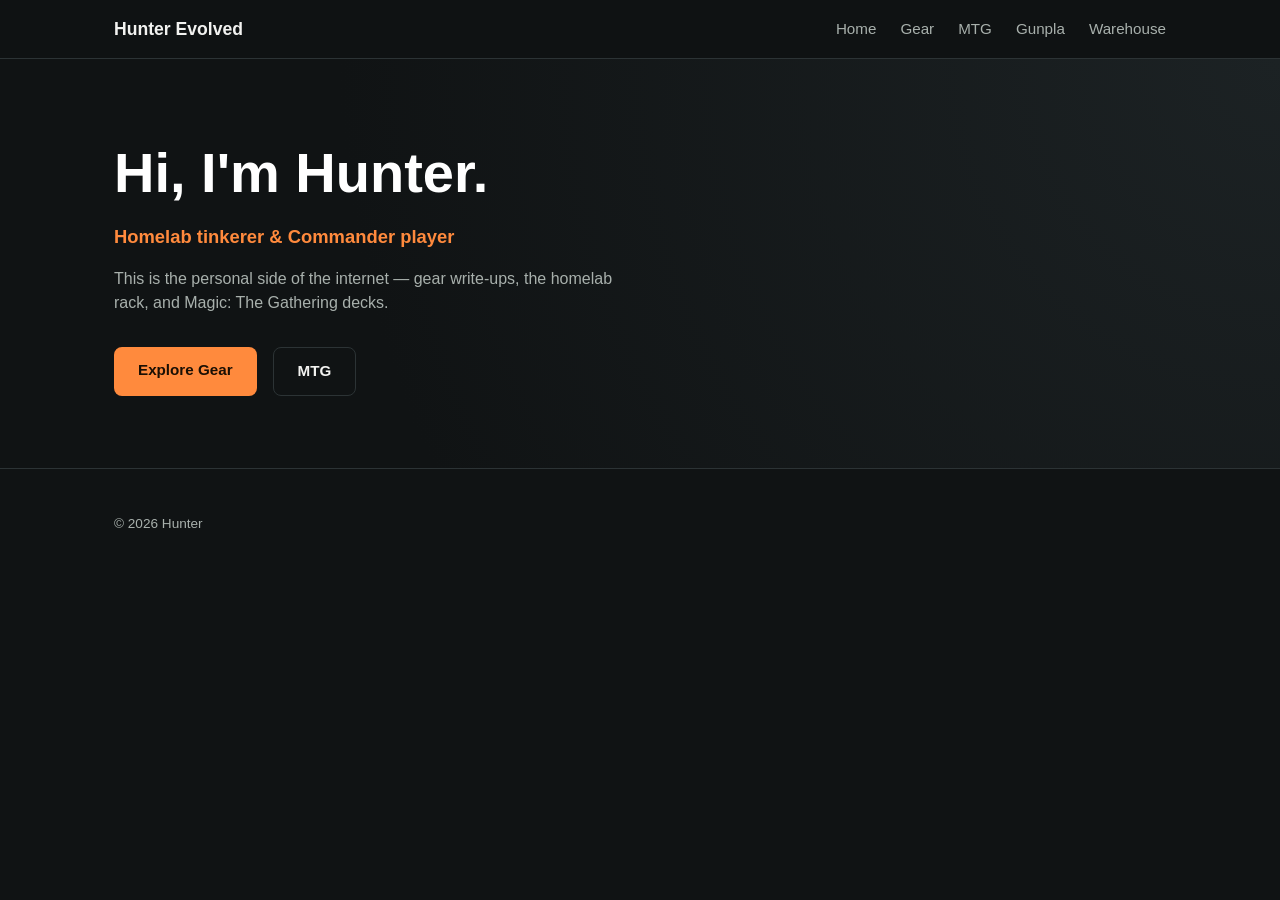
==== commit b6a9fc6f: "Add Gunpla page scaffold (empty build list) gunpla.html renders kits from data/gunpla.json via js/gu" ====
--- a/index.html
+++ b/index.html
@@ -19,6 +19,7 @@
       <li><a href="index.html">Home</a></li>
       <li><a href="gear/index.html">Gear</a></li>
       <li><a href="mtg.html">MTG</a></li>
+      <li><a href="gunpla.html">Gunpla</a></li>
       <li><a href="warehouse.html">Warehouse</a></li>
     </ul>
   </nav>
--- a/css/style.css
+++ b/css/style.css
@@ -7,6 +7,8 @@
   --accent-2: #4fd0a0;
   --link: #8a6a66;
   --border: #2c3335;
+  --tb-accent: #febd17; /* toolbox map (DEWALT yellow) */
+  --tb-bag: #c62828; /* red drill bag on top */
   --radius: 8px;
   --max-width: 1100px;
   --font-sans: -apple-system, BlinkMacSystemFont, "Segoe UI", Roboto, Helvetica, Arial, sans-serif;
@@ -207,6 +209,10 @@
 .wh-btn { padding: .55rem 1rem; cursor: pointer; font-family: inherit; }
 button.btn-primary { border: none; }
 .wh-toolbar .wh-btn { margin-left: auto; }
+.wh-toolbar .wh-btn + .wh-btn { margin-left: 0; }
+.wh-icon-btn { display: inline-flex; align-items: center; justify-content: center; padding: .55rem .65rem; color: var(--fg-muted); }
+.wh-icon-btn:hover { color: var(--fg); }
+.wh-icon-btn.done { color: var(--accent-2); border-color: var(--accent-2); }
 
 .wh-banner {
   display: flex; flex-wrap: wrap; gap: .75rem; align-items: center; justify-content: space-between;
@@ -216,6 +222,8 @@
 }
 .wh-banner[hidden], .wh-form[hidden], .wh-btn[hidden] { display: none; }
 .wh-banner-actions { display: flex; gap: .5rem; }
+.wh-notice { border-color: var(--accent-2); background: rgba(79, 208, 160, .08); }
+.wh-notice.error { border-color: #ff6b6b; background: rgba(255, 107, 107, .08); }
 
 .wh-form { border: 1px solid var(--border); border-radius: var(--radius); background: var(--bg-alt); padding: 1.25rem; margin-bottom: 1rem; }
 .wh-form h2 { margin: 0 0 1rem; font-size: 1.15rem; }
@@ -241,6 +249,7 @@
   color: var(--accent); border: 1px solid var(--accent); border-radius: 999px; padding: 0 .45rem;
   vertical-align: 1px;
 }
+.wh-fix { margin-left: .35rem; font-size: .8rem; white-space: nowrap; color: var(--accent-2); }
 .wh-row-actions { white-space: nowrap; text-align: right; }
 .wh-icon, .wh-link { background: none; border: 1px solid var(--border); color: var(--fg-muted); border-radius: 6px; cursor: pointer; font: inherit; font-size: .85rem; }
 .wh-icon { width: 1.8rem; height: 1.8rem; margin-right: .25rem; }
@@ -260,3 +269,142 @@
 .wh-tab:hover { color: var(--fg); }
 .wh-tab[aria-selected="true"] { color: var(--accent); border-bottom-color: var(--accent); }
 .wh-form-grid label[hidden] { display: none; }
+.wh-view-project .wh-items-only { display: none !important; }
+.wh-projects { display: grid; grid-template-columns: minmax(0, 1fr); gap: 1rem; }
+.wh-project { border: 1px solid var(--border); border-radius: var(--radius); background: var(--bg-alt); padding: 1.25rem; }
+.wh-project.done { opacity: .7; }
+.wh-project-head { display: flex; align-items: center; justify-content: space-between; gap: 1rem; }
+.wh-project-head h3 { margin: 0; }
+.wh-project-head .badge { margin-top: 0; }
+.wh-project.done .badge { color: var(--accent-2); border-color: var(--accent-2); }
+.wh-project .meta { color: var(--accent-2); font-size: .85rem; font-weight: 600; margin: .35rem 0 .5rem; }
+.wh-project-notes { color: var(--fg-muted); margin: 0 0 .5rem; }
+.wh-project .table-scroll { margin-top: .5rem; }
+.wh-muted { color: var(--fg-muted); font-size: .9rem; }
+.wh-use { display: flex; flex-wrap: wrap; gap: .5rem; margin-top: 1rem; }
+.wh-use select { flex: 1 1 200px; width: 0; background: var(--bg); }
+.wh-use input { width: 5.5rem; background: var(--bg); }
+.wh-project-actions { display: flex; justify-content: flex-end; gap: .25rem; margin-top: 1rem; }
+
+/* Toolbox map (Tooling tab): three stacked three-drawer units */
+.wh-toolbox-wrap { margin-bottom: 1.5rem; }
+.wh-toolbox-wrap[hidden] { display: none; }
+.wh-toolbox-caption { color: var(--fg-muted); font-size: .9rem; margin: 0 0 .75rem; }
+.wh-toolbox { --tb-body: #1c1c1c; max-width: 560px; display: grid; gap: 6px; }
+.wh-tb-unit {
+  background: var(--tb-body);
+  border: 2px solid #000;
+  border-radius: 10px;
+  padding: 0 8px 8px;
+  box-shadow: inset 0 0 0 1px #2a2a2a;
+}
+.wh-tb-lid {
+  display: flex; justify-content: space-between; align-items: center;
+  height: 22px; margin: 0 -8px 8px; padding: 0 12px;
+  background: var(--tb-accent); border-radius: 8px 8px 0 0;
+  color: #1a1203; font-size: .7rem; font-weight: 700; text-transform: uppercase; letter-spacing: .08em;
+}
+/* Latches at each corner of the lid */
+.wh-tb-lid::before, .wh-tb-lid::after { content: ""; width: 18px; height: 10px; border-radius: 3px; background: #111; }
+.wh-tb-lid span { order: 0; }
+.wh-tb-lid::before { order: -1; }
+.wh-tb-lid::after { order: 1; }
+.wh-tb-drawer {
+  position: relative; display: grid; grid-template-columns: 2.25rem 1fr auto; align-items: center; gap: .75rem;
+  width: 100%; min-height: 64px; margin-top: 6px; padding: .5rem .75rem .9rem;
+  background: #262626; border: 1px solid #3a3a3a; border-radius: 6px;
+  color: var(--fg); font: inherit; text-align: left; cursor: pointer;
+  transition: border-color .15s, background .15s, opacity .15s;
+}
+.wh-tb-drawer:first-of-type { margin-top: 0; }
+.wh-tb-drawer:hover, .wh-tb-drawer:focus-visible { border-color: var(--tb-accent); outline: none; }
+.wh-tb-drawer.selected { border-color: var(--tb-accent); background: #3a3320; box-shadow: 0 0 0 1px var(--tb-accent); }
+.wh-tb-drawer.hot { border-color: var(--accent-2); box-shadow: 0 0 0 1px var(--accent-2); }
+.wh-tb-num { font-size: 1.4rem; font-weight: 800; color: var(--tb-accent); text-align: center; }
+.wh-tb-list { list-style: none; margin: 0; padding: 0; display: flex; flex-wrap: wrap; gap: .25rem .4rem; font-size: .8rem; color: var(--fg-muted); min-width: 0; }
+.wh-tb-list li { background: #1b1b1b; border: 1px solid #333; border-radius: 4px; padding: .05rem .4rem; max-width: 100%; overflow: hidden; text-overflow: ellipsis; white-space: nowrap; }
+.wh-tb-list li.empty, .wh-tb-list li.more { background: none; border-color: transparent; font-style: italic; }
+.wh-tb-count { font-size: .75rem; color: var(--fg-muted); }
+/* Drawer pull handle along the bottom edge */
+.wh-tb-handle { position: absolute; left: 30%; right: 30%; bottom: 5px; height: 4px; border-radius: 2px; background: var(--tb-accent); opacity: .85; }
+
+/* Gridfinity drawer preview */
+.wh-tb-layout { display: grid; grid-template-columns: minmax(0, 560px) minmax(0, 1fr); gap: 1.5rem; align-items: start; }
+.wh-grid-panel { position: sticky; top: 5rem; scroll-margin-top: 5rem; min-width: 0; }
+.wh-grid-hint { border: 1px dashed var(--border); border-radius: var(--radius); color: var(--fg-muted); padding: 2rem 1.25rem; text-align: center; }
+.wh-grid-head { display: flex; flex-wrap: wrap; align-items: baseline; gap: .25rem 1rem; margin-bottom: .75rem; }
+.wh-grid-head h3 { margin: 0; color: var(--tb-accent); }
+.wh-grid {
+  display: grid;
+  grid-template-columns: 1.25rem repeat(var(--cols), minmax(0, 1fr));
+  grid-template-rows: 1.25rem repeat(var(--rows), auto);
+  gap: 3px;
+  padding: 8px;
+  background: #1c1c1c;
+  border: 2px solid #000;
+  border-radius: 8px 8px 0 0;
+}
+.wh-grid-label { display: flex; align-items: center; justify-content: center; font-size: .7rem; color: var(--fg-muted); font-weight: 600; }
+.wh-grid-cell { aspect-ratio: 1; background: #262626; border: 1px solid #333; border-radius: 4px; }
+.wh-grid-tool {
+  z-index: 1; display: flex; align-items: center; justify-content: center; overflow: hidden;
+  background: rgba(254, 189, 23, .16); border: 1px solid var(--tb-accent); border-radius: 5px;
+  color: var(--fg); font-size: .7rem; line-height: 1.15; text-align: center; padding: 2px; cursor: default;
+}
+.wh-grid-tool span { overflow: hidden; display: -webkit-box; -webkit-line-clamp: 3; -webkit-box-orient: vertical; word-break: break-word; }
+.wh-grid-tool.tall span { writing-mode: vertical-rl; transform: rotate(180deg); -webkit-line-clamp: 2; }
+.wh-grid-tool.hot { background: rgba(79, 208, 160, .25); border-color: var(--accent-2); }
+.wh-grid-tool.clash { background: rgba(255, 138, 61, .2); border-color: var(--accent); border-style: dashed; }
+.wh-grid-front {
+  background: var(--tb-accent); color: #1a1203; border-radius: 0 0 8px 8px;
+  font-size: .65rem; font-weight: 700; text-transform: uppercase; letter-spacing: .08em; text-align: center; padding: .2rem;
+}
+.wh-chip { display: inline-block; background: var(--bg-alt); border: 1px solid var(--border); border-radius: 4px; padding: 0 .4rem; margin: .15rem 0; color: var(--fg); }
+.wh-spot { font-size: .75rem; color: #febd17; border: 1px solid #5a4a1a; border-radius: 4px; padding: 0 .3rem; margin-left: .25rem; }
+.wh-table tr.wh-hot td { background: rgba(79, 208, 160, .08); }
+@media (max-width: 900px) {
+  .wh-tb-layout { grid-template-columns: minmax(0, 1fr); }
+  .wh-grid-panel { position: static; }
+}
+.wh-tag { display: inline-block; font-size: .65rem; text-transform: uppercase; letter-spacing: .05em; color: var(--accent-2); border: 1px solid var(--accent-2); border-radius: 999px; padding: 0 .45rem; margin-left: .35rem; vertical-align: 1px; }
+.wh-form-grid label.wh-check-field { flex-direction: row; align-items: center; align-self: end; gap: .4rem; padding-bottom: .6rem; text-transform: none; letter-spacing: normal; font-size: .9rem; }
+
+/* Tooling tab: no drawer dropdown or attention checkbox (click the map / the tile instead) */
+.wh-view-tool .wh-parts-only { display: none !important; }
+.wh-stat-toggle { font: inherit; color: inherit; text-align: left; cursor: pointer; transition: border-color .15s, background .15s; }
+.wh-stat-toggle:disabled { cursor: default; }
+.wh-stat-toggle:not(:disabled):hover { border-color: var(--accent); }
+.wh-stat-toggle.alert .stat-value { color: var(--accent); }
+.wh-stat-toggle.active { border-color: var(--accent); background: rgba(255, 138, 61, .1); }
+.wh-tb-top-wrap { position: relative; padding: 0 10%; margin-bottom: -2px; }
+/* Red soft tool bag holding the drills, sitting on the top unit */
+.wh-tb-top {
+  position: relative; display: grid; grid-template-columns: auto 1fr auto; align-items: center; gap: .75rem;
+  width: 100%; min-height: 56px; padding: .9rem .75rem .5rem;
+  background: var(--tb-bag); border: 2px solid #000; border-radius: 22px 22px 6px 6px;
+  box-shadow: inset 0 -6px 0 rgba(0, 0, 0, .25);
+  color: #fff; font: inherit; text-align: left; cursor: pointer; transition: box-shadow .15s, opacity .15s;
+}
+/* Zipper along the top of the bag */
+.wh-tb-top::after { content: ""; position: absolute; left: 14px; right: 14px; top: 6px; height: 0; border-top: 2px dashed rgba(0, 0, 0, .45); }
+.wh-tb-top:hover, .wh-tb-top:focus-visible { outline: none; box-shadow: inset 0 -6px 0 rgba(0, 0, 0, .25), 0 0 0 2px var(--tb-accent); }
+.wh-tb-top.selected { box-shadow: inset 0 -6px 0 rgba(0, 0, 0, .25), 0 0 0 3px var(--tb-accent); }
+.wh-tb-top-label { font-size: .7rem; font-weight: 700; text-transform: uppercase; letter-spacing: .08em; color: #fff; white-space: nowrap; }
+.wh-tb-top .wh-tb-list li { background: rgba(0, 0, 0, .3); border-color: rgba(0, 0, 0, .4); color: #fff; }
+.wh-tb-top .wh-tb-list li.empty, .wh-tb-top .wh-tb-list li.more { background: none; border-color: transparent; }
+.wh-tb-top .wh-tb-count { color: rgba(255, 255, 255, .8); }
+.wh-tb-drawer.match { border-color: var(--accent); background: #2e2219; box-shadow: 0 0 0 1px var(--accent); }
+.wh-tb-top.match { box-shadow: inset 0 -6px 0 rgba(0, 0, 0, .25), 0 0 0 3px var(--accent); }
+.wh-tb-drawer.dim, .wh-tb-top.dim { opacity: .3; }
+/* While filtering, non-matching drawers shrink so the matches stay on screen */
+.wh-tb-drawer.dim { min-height: 0; padding-block: .3rem .7rem; }
+.wh-tb-drawer.dim .wh-tb-list { display: none; }
+.wh-tb-drawer.dim .wh-tb-num { font-size: 1rem; }
+.wh-tb-list li.hit { color: #fff; background: rgba(255, 138, 61, .25); border-color: var(--accent); }
+.wh-tb-attn { position: absolute; top: 6px; right: 6px; width: 8px; height: 8px; border-radius: 50%; background: var(--accent); box-shadow: 0 0 0 2px #1c1c1c; }
+.wh-grid-head { position: relative; padding-right: 2rem; }
+.wh-grid-close { position: absolute; top: -.2rem; right: 0; background: none; border: 1px solid var(--border); border-radius: 6px; color: var(--fg-muted); font-size: 1.1rem; line-height: 1; width: 1.8rem; height: 1.8rem; cursor: pointer; }
+.wh-grid-close:hover { color: var(--fg); border-color: var(--fg-muted); }
+.wh-top-list { list-style: none; margin: 0; padding: 0; display: grid; gap: .5rem; }
+.wh-top-list li { background: #1c1c1c; border: 1px solid #333; border-radius: 6px; padding: .6rem .75rem; }
+.wh-top-list small { display: block; color: var(--fg-muted); margin-top: .2rem; }
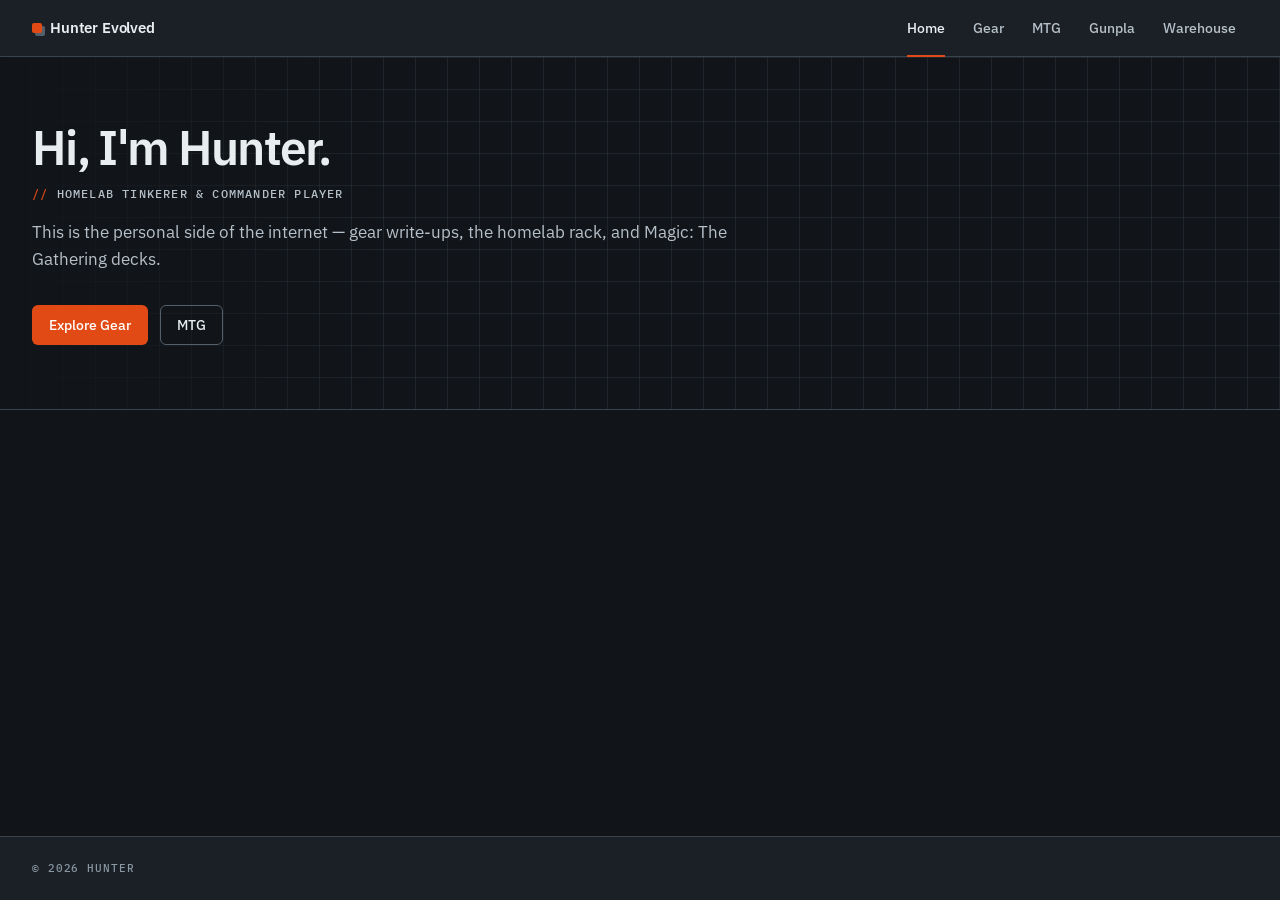
==== commit 87ae8cf2: "Site-wide design system: technical industrial / precision engineering Rewrites css/style.css around " ====
--- a/index.html
+++ b/index.html
@@ -3,9 +3,13 @@
 <head>
 <meta charset="UTF-8">
 <meta name="viewport" content="width=device-width, initial-scale=1.0">
+<meta name="theme-color" content="#1B2026">
 <title>Hunter Evolved</title>
 <meta name="description" content="Hunter's personal site — gear, homelab, and MTG.">
 <link rel="icon" href="images/favicon.svg" type="image/svg+xml">
+<link rel="preconnect" href="https://fonts.googleapis.com">
+<link rel="preconnect" href="https://fonts.gstatic.com" crossorigin>
+<link rel="stylesheet" href="https://fonts.googleapis.com/css2?family=IBM+Plex+Mono:wght@400;500;600&family=IBM+Plex+Sans:wght@400;500;600;700&display=swap">
 <link rel="stylesheet" href="css/style.css">
 </head>
 <body>
--- a/css/style.css
+++ b/css/style.css
@@ -1,410 +1,876 @@
+/* ==========================================================================
+   hunterevolved.com — design system
+   Technical industrial / precision engineering. Dark graphite surfaces,
+   IBM Plex Sans + Mono, a single orange accent reserved for primary
+   actions, active and selected states.
+
+   Sections
+     1. Tokens
+     2. Base & typography
+     3. Layout (container, page, header/nav, footer)
+     4. Shared components (buttons, cards, badges, stats, tables, forms,
+        tabs, empty states, focus)
+     5. Home
+     6. Gear (garage)
+     7. MTG
+     8. Warehouse
+     9. Gunpla
+    10. Utilities & motion
+   ========================================================================== */
+
+/* 1. Tokens ---------------------------------------------------------------- */
 :root {
-  --bg: #101314;
-  --bg-alt: #1a1f21;
-  --fg: #f2f2f0;
-  --fg-muted: #a8b0ac;
-  --accent: #ff8a3d;
-  --accent-2: #4fd0a0;
-  --link: #8a6a66;
-  --border: #2c3335;
-  --tb-accent: #febd17; /* toolbox map (DEWALT yellow) */
-  --tb-bag: #c62828; /* red drill bag on top */
-  --radius: 8px;
-  --max-width: 1100px;
-  --font-sans: -apple-system, BlinkMacSystemFont, "Segoe UI", Roboto, Helvetica, Arial, sans-serif;
-}
-
-* { box-sizing: border-box; }
-html { scroll-behavior: smooth; }
+  color-scheme: dark;
+
+  /* colour */
+  --color-bg: #111418;
+  --color-surface: #242B32;
+  --color-surface-elevated: #2C343D;
+  --color-surface-hover: #333C46;  /* elevated surface, hovered */
+  --color-surface-subtle: #1B2026;
+  --color-text: #E8EDF0;
+  --color-text-secondary: #B6C0C9;
+  --color-text-muted: #8997A3;
+  --color-text-disabled: #66727D;
+  --color-border: #39434D;
+  --color-border-strong: #53606B;
+  --color-accent: #E14A15;
+  --color-accent-hover: #F05A24;
+  --color-accent-pressed: #B93A10;
+  --color-accent-subtle: #351F1A;
+  --color-accent-subtle-border: #874028;
+  --color-on-accent: #FFFFFF;
+  --color-success: #48A887;
+  --color-warning: #E0AA4A;
+  --color-error: #DD6666;
+  --color-info: #66A7CE;
+  /* tinted fills for semantic states (derived from the colours above) */
+  --color-success-subtle: rgba(72, 168, 135, .12);
+  --color-warning-subtle: rgba(224, 170, 74, .12);
+  --color-error-subtle: rgba(221, 102, 102, .12);
+  --color-info-subtle: rgba(102, 167, 206, .12);
+  --color-hover: rgba(232, 237, 240, .04);
+  --color-scrim: 17, 20, 24; /* --color-bg as RGB, for image scrims */
+  --focus-ring: 0 0 0 2px var(--color-bg), 0 0 0 4px var(--color-accent);
+
+  /* type */
+  --font-sans: "IBM Plex Sans", system-ui, sans-serif;
+  --font-mono: "IBM Plex Mono", ui-monospace, monospace;
+  --text-display: 600 48px/1.1 var(--font-sans);
+  --text-h1: 600 36px/1.15 var(--font-sans);
+  --text-h2: 600 28px/1.2 var(--font-sans);
+  --text-h3: 600 22px/1.25 var(--font-sans);
+  --text-h4: 600 18px/1.35 var(--font-sans);
+  --text-body: 400 15px/1.6 var(--font-sans);
+  --text-small: 400 13px/1.5 var(--font-sans);
+  --text-micro: 500 11px/1.4 var(--font-mono);
+
+  /* space (4px base) */
+  --space-1: 4px;
+  --space-2: 8px;
+  --space-3: 12px;
+  --space-4: 16px;
+  --space-5: 24px;
+  --space-6: 32px;
+  --space-7: 48px;
+  --space-8: 64px;
+
+  /* layout */
+  --max-width: 1280px;
+  --reading-width: 720px;
+  --gutter: 32px;
+  --header-h: 56px;
+
+  /* radius */
+  --radius-sm: 4px;   /* badges, tags */
+  --radius-md: 6px;   /* inputs, buttons */
+  --radius-lg: 8px;   /* cards */
+  --radius-xl: 10px;  /* modals */
+
+  /* control sizes */
+  --control-h: 40px;
+  --control-h-sm: 32px;
+
+  /* motion */
+  --ease: cubic-bezier(.2, .7, .3, 1);
+  --dur: 150ms;
+}
+@media (max-width: 1024px) { :root { --gutter: 24px; } }
+@media (max-width: 640px)  { :root { --gutter: 16px; } }
+
+/* 2. Base & typography ----------------------------------------------------- */
+*, *::before, *::after { box-sizing: border-box; }
+html { scroll-behavior: smooth; -webkit-text-size-adjust: 100%; }
 body {
   margin: 0;
-  font-family: var(--font-sans);
-  background: var(--bg);
-  color: var(--fg);
-  line-height: 1.5;
-}
-
-.container { max-width: var(--max-width); margin: 0 auto; padding: 0 1.5rem; }
+  font: var(--text-body);
+  background: var(--color-bg);
+  color: var(--color-text);
+  -webkit-font-smoothing: antialiased;
+  text-rendering: optimizeLegibility;
+  /* keep the footer at the bottom on short pages */
+  min-height: 100vh;
+  display: flex;
+  flex-direction: column;
+}
+body > main { flex: 1 0 auto; width: 100%; }
+h1, h2, h3, h4 { color: var(--color-text); margin: 0; }
+h1 { font: var(--text-h1); letter-spacing: -0.025em; }
+h2 { font: var(--text-h2); letter-spacing: -0.02em; }
+h3 { font: var(--text-h3); }
+h4 { font: var(--text-h4); }
+p { margin: 0 0 var(--space-4); }
+small { font: var(--text-small); }
+img { max-width: 100%; }
+figure { margin: 0; }
+code, kbd, samp { font-family: var(--font-mono); font-size: .92em; }
+::selection { background: var(--color-accent-subtle); color: var(--color-text); }
+a { color: inherit; }
+@media (max-width: 640px) {
+  h1 { font-size: 28px; }
+  h2 { font-size: 22px; }
+  h3 { font-size: 18px; }
+}
+
+/* Small uppercase technical label (section labels, table headers, stat labels) */
+.label, .micro {
+  font: var(--text-micro);
+  letter-spacing: .08em;
+  text-transform: uppercase;
+  color: var(--color-text-muted);
+}
+
+/* 3. Layout ---------------------------------------------------------------- */
+.container { max-width: var(--max-width); margin: 0 auto; padding: 0 var(--gutter); }
 
 /* Header / nav */
 .site-header {
   position: sticky;
   top: 0;
-  background: rgba(16, 19, 20, 0.92);
-  backdrop-filter: blur(6px);
-  border-bottom: 1px solid var(--border);
   z-index: 10;
-}
-.nav { display: flex; align-items: center; justify-content: space-between; padding: 1rem 1.5rem; position: relative; }
-.nav-brand { color: var(--fg); font-weight: 700; text-decoration: none; font-size: 1.1rem; }
-.nav-links { display: flex; gap: 1.5rem; list-style: none; margin: 0; padding: 0; }
-.nav-links a { color: var(--fg-muted); text-decoration: none; font-size: 0.95rem; transition: color .15s; }
-.nav-links a:hover, .nav-links a:focus-visible { color: var(--accent); }
-.nav-toggle { display: none; flex-direction: column; gap: 4px; background: none; border: none; cursor: pointer; padding: 6px; }
-.nav-toggle span { width: 22px; height: 2px; background: var(--fg); display: block; }
-
-/* Hero */
-.hero { background: radial-gradient(circle at top right, #1c2224 0%, #101314 70%); padding: 4.5rem 0; }
-.hero-inner { max-width: var(--max-width); margin: 0 auto; padding: 0 1.5rem; }
-.hero h1 { font-size: clamp(2.25rem, 5vw, 3.5rem); font-weight: 800; margin: 0 0 .5rem; color: #fff; }
-.hero .hero-tagline { font-size: 1.15rem; color: var(--accent); font-weight: 600; margin: 0 0 1rem; }
-.hero-blurb { color: var(--fg-muted); max-width: 60ch; margin-bottom: 2rem; }
-.hero-actions { display: flex; gap: 1rem; flex-wrap: wrap; }
-
-.btn { display: inline-block; padding: .75rem 1.5rem; border-radius: var(--radius); text-decoration: none; font-weight: 600; font-size: .95rem; transition: background .15s, border-color .15s; }
-.btn-primary { background: var(--accent); color: #1a0f04; }
-.btn-primary:hover { background: #ffa361; }
-.btn-secondary { background: transparent; color: var(--fg); border: 1px solid var(--border); }
-.btn-secondary:hover { border-color: var(--fg-muted); }
+  background: var(--color-surface-subtle);
+  border-bottom: 1px solid var(--color-border);
+}
+.nav { display: flex; align-items: stretch; justify-content: space-between; height: var(--header-h); position: relative; }
+.nav-brand {
+  display: inline-flex; align-items: center; gap: var(--space-2);
+  color: var(--color-text); font-weight: 600; font-size: 15px; letter-spacing: -0.01em; text-decoration: none;
+}
+/* Small square mark before the brand name */
+.nav-brand::before {
+  content: ""; width: 10px; height: 10px; border-radius: 2px;
+  background: var(--color-accent); box-shadow: 3px 3px 0 0 var(--color-border-strong);
+}
+.nav-links { display: flex; align-items: stretch; gap: var(--space-1); list-style: none; margin: 0; padding: 0; }
+.nav-links li { display: flex; }
+.nav-links a {
+  position: relative; display: flex; align-items: center; padding: 0 var(--space-3);
+  color: var(--color-text-secondary); text-decoration: none; font-size: 14px; font-weight: 500;
+  transition: color var(--dur) var(--ease), background var(--dur) var(--ease);
+}
+.nav-links a:hover { color: var(--color-text); background: var(--color-hover); }
+.nav-links a[aria-current="page"] { color: var(--color-text); }
+/* Narrow orange indicator on the current item, sitting on the header's bottom edge */
+.nav-links a[aria-current="page"]::after {
+  content: ""; position: absolute; left: var(--space-3); right: var(--space-3); bottom: -1px; height: 2px;
+  background: var(--color-accent);
+}
+.nav-toggle {
+  display: none; align-self: center; flex-direction: column; justify-content: center; gap: 4px;
+  width: var(--control-h); height: var(--control-h); padding: 0 10px; margin-right: -10px;
+  background: none; border: 1px solid transparent; border-radius: var(--radius-md); cursor: pointer;
+}
+.nav-toggle:hover { background: var(--color-hover); }
+.nav-toggle span { display: block; width: 18px; height: 2px; background: var(--color-text-secondary); border-radius: 1px; }
+@media (max-width: 720px) {
+  .nav-toggle { display: flex; }
+  .nav-links {
+    display: none; position: absolute; top: 100%; left: 0; right: 0;
+    flex-direction: column; gap: 0; padding: var(--space-2) 0;
+    background: var(--color-surface-subtle); border-bottom: 1px solid var(--color-border);
+  }
+  .nav-links.open { display: flex; }
+  .nav-links a { flex: 1; height: 44px; padding: 0 var(--gutter); }
+  .nav-links a[aria-current="page"] { background: var(--color-accent-subtle); }
+  .nav-links a[aria-current="page"]::after { left: 0; right: auto; top: 8px; bottom: 8px; width: 2px; height: auto; }
+}
+
+/* Generic page */
+.page { max-width: var(--max-width); margin: 0 auto; padding: var(--space-7) var(--gutter) var(--space-8); }
+.page > h1 { margin-bottom: var(--space-2); }
+.page h2 { margin: var(--space-7) 0 var(--space-4); }
+.page-intro {
+  max-width: var(--reading-width); margin-bottom: var(--space-6);
+  color: var(--color-text-secondary); font-size: 16px; line-height: 1.6;
+}
+/* Inline links in prose and tables: neutral text with an underline that turns orange on hover */
+.page-intro a, .page p a, .data-table a, .hero-blurb a {
+  color: var(--color-text);
+  text-decoration: underline;
+  text-decoration-color: var(--color-border-strong);
+  text-decoration-thickness: 1px;
+  text-underline-offset: 3px;
+  transition: text-decoration-color var(--dur) var(--ease);
+}
+.page-intro a:hover, .page p a:hover, .data-table a:hover, .hero-blurb a:hover { text-decoration-color: var(--color-accent); }
+@media (max-width: 640px) { .page { padding-top: var(--space-6); padding-bottom: var(--space-7); } }
 
 /* Footer */
-.site-footer { border-top: 1px solid var(--border); padding: 2rem 0; color: var(--fg-muted); font-size: .85rem; }
-
-/* Generic page content */
-.page { max-width: var(--max-width); margin: 0 auto; padding: 4rem 1.5rem; }
-.page h1 { font-size: 2.25rem; margin-bottom: .5rem; }
-.page-intro { color: var(--fg-muted); max-width: 60ch; margin-bottom: 2.5rem; }
-.page-intro a, .page p a, .data-table a {
-  color: var(--link);
-  text-decoration: underline;
-  text-underline-offset: 2px;
-}
-/* Same color whether visited or not, no hover color shift either — just the underline. */
-.page-intro a:visited, .page p a:visited, .data-table a:visited { color: var(--link); }
-
-.card-grid { display: grid; grid-template-columns: repeat(auto-fit, minmax(260px, 1fr)); gap: 1.5rem; }
+.site-footer {
+  border-top: 1px solid var(--color-border);
+  background: var(--color-surface-subtle);
+  padding: var(--space-5) 0;
+  color: var(--color-text-muted);
+  font: var(--text-micro); letter-spacing: .08em; text-transform: uppercase;
+}
+.site-footer p { margin: 0; }
+
+/* 4. Shared components ----------------------------------------------------- */
+
+/* Focus: one consistent, clearly visible ring */
+:focus-visible { outline: none; box-shadow: var(--focus-ring); }
+a:focus-visible { border-radius: 2px; }
+
+/* Buttons */
+.btn {
+  display: inline-flex; align-items: center; justify-content: center; gap: var(--space-2);
+  height: var(--control-h); padding: 0 var(--space-4);
+  border: 1px solid transparent; border-radius: var(--radius-md);
+  font: 500 14px/1 var(--font-sans); text-decoration: none; white-space: nowrap; cursor: pointer;
+  transition: background var(--dur) var(--ease), border-color var(--dur) var(--ease), color var(--dur) var(--ease);
+}
+.btn svg { width: 18px; height: 18px; flex: none; }
+.btn-primary { background: var(--color-accent); color: var(--color-on-accent); }
+.btn-primary:hover { background: var(--color-accent-hover); }
+.btn-primary:active { background: var(--color-accent-pressed); }
+.btn-secondary { background: transparent; color: var(--color-text); border-color: var(--color-border-strong); }
+.btn-secondary:hover { background: var(--color-hover); border-color: var(--color-text-muted); }
+.btn-secondary:active { background: var(--color-surface); }
+.btn-tertiary { background: none; color: var(--color-text-secondary); }
+.btn-tertiary:hover { background: var(--color-hover); color: var(--color-text); }
+.btn-danger { background: transparent; color: var(--color-error); border-color: var(--color-error); }
+.btn-danger:hover { background: var(--color-error-subtle); }
+.btn:disabled, .btn[aria-disabled="true"] { color: var(--color-text-disabled); border-color: var(--color-border); background: transparent; cursor: not-allowed; }
+.btn-sm { height: var(--control-h-sm); padding: 0 var(--space-3); font-size: 13px; }
+
+/* Cards */
+.card-grid { display: grid; grid-template-columns: repeat(auto-fill, minmax(280px, 1fr)); gap: var(--space-4); }
 .card {
   position: relative;
   isolation: isolate;
-  border: 1px solid var(--border);
-  border-radius: var(--radius);
-  padding: 1.5rem;
-  background: var(--bg-alt);
+  display: block;
+  padding: var(--space-5);
+  background: var(--color-surface);
+  border: 1px solid var(--color-border);
+  border-radius: var(--radius-lg);
+  color: inherit;
   text-decoration: none;
-  color: inherit;
-  display: block;
-  transition: border-color .15s;
-}
-/* Optional per-card art (set inline via --card-art: url(...)), dimmed by a
-   scrim so text stays legible; sits behind the card's own content thanks to
-   isolation + a negative z-index. */
+  transition: border-color var(--dur) var(--ease), background var(--dur) var(--ease);
+}
+/* Optional per-card art (inline --card-art: url(...)), under a scrim so text
+   stays legible; sits behind the content via isolation + negative z-index. */
 .card::before {
   content: "";
-  position: absolute;
-  inset: 0;
-  z-index: -1;
+  position: absolute; inset: 0; z-index: -1;
   border-radius: inherit;
-  background-image: linear-gradient(180deg, rgba(16, 19, 20, .55) 0%, rgba(16, 19, 20, .88) 65%, rgba(16, 19, 20, .95) 100%), var(--card-art, none);
+  background-image:
+    linear-gradient(180deg, rgba(var(--color-scrim), .62) 0%, rgba(var(--color-scrim), .9) 60%, rgba(var(--color-scrim), .96) 100%),
+    var(--card-art, none);
   background-size: cover;
   background-position: center;
-  transition: filter .15s;
-}
-a.card:hover { border-color: var(--accent); }
-a.card:hover::before { filter: brightness(1.15); }
-.card h3 { margin-top: 0; color: var(--fg); }
-.card p { color: var(--fg-muted); margin-bottom: 0; }
-.card .meta { color: var(--accent-2); font-size: .85rem; font-weight: 600; margin-bottom: .5rem; }
-.mana { display: inline-flex; align-items: center; gap: .2em; margin-left: .35em; vertical-align: -2px; }
-.mana img { width: 1em; height: 1em; display: block; }
-
+  opacity: 0;
+}
+.card[style*="--card-art"]::before { opacity: 1; }
+a.card:hover { border-color: var(--color-border-strong); background: var(--color-surface-elevated); }
+a.card:hover::before { filter: brightness(1.12); }
+.card h3 { font: var(--text-h4); margin: 0 0 var(--space-2); }
+.card p { color: var(--color-text-secondary); font-size: 14px; margin-bottom: 0; }
+.card .meta, .meta { color: var(--color-text-muted); font: var(--text-small); margin-bottom: var(--space-2); }
+
+/* Badges: small technical labels */
 .badge {
-  display: inline-block;
-  font-size: .7rem;
-  text-transform: uppercase;
-  letter-spacing: .05em;
-  color: var(--accent);
-  border: 1px solid var(--accent);
-  border-radius: 999px;
-  padding: .15rem .6rem;
-  margin-top: .75rem;
-}
-
+  display: inline-flex; align-items: center; gap: var(--space-1);
+  margin-top: var(--space-3); padding: 2px 6px;
+  font: var(--text-micro); letter-spacing: .08em; text-transform: uppercase;
+  color: var(--color-text-secondary);
+  background: var(--color-surface-subtle);
+  border: 1px solid var(--color-border-strong);
+  border-radius: var(--radius-sm);
+}
+
+/* Empty / placeholder states */
 .coming-soon {
-  border: 1px dashed var(--border);
-  border-radius: var(--radius);
-  background: var(--bg-alt);
-  color: var(--fg-muted);
-  padding: 2.5rem 1.5rem;
-  text-align: center;
-  margin-bottom: 2rem;
-}
-
-.page h2 { font-size: 1.5rem; margin: 2.5rem 0 .75rem; }
-
-/* Vehicle profile (garage page) */
-.vehicle { display: flex; gap: 2rem; align-items: center; margin-bottom: 2.5rem; }
+  margin-bottom: var(--space-6); padding: var(--space-6) var(--space-5);
+  background: var(--color-surface-subtle);
+  border: 1px dashed var(--color-border-strong);
+  border-radius: var(--radius-lg);
+  color: var(--color-text-muted); text-align: center;
+}
+
+/* Stat tiles */
+.stat-grid { display: grid; grid-template-columns: repeat(auto-fit, minmax(170px, 1fr)); gap: var(--space-3); margin-bottom: var(--space-6); }
+.stat {
+  display: block;
+  padding: var(--space-4) var(--space-5);
+  background: var(--color-surface);
+  border: 1px solid var(--color-border);
+  border-radius: var(--radius-lg);
+}
+.stat-label { display: block; font: var(--text-micro); letter-spacing: .08em; text-transform: uppercase; color: var(--color-text-muted); }
+.stat-value {
+  display: block; margin-top: var(--space-2);
+  font: 600 24px/1.2 var(--font-sans); letter-spacing: -0.02em; font-variant-numeric: tabular-nums;
+  color: var(--color-text);
+}
+.stat-sub { display: block; margin-top: var(--space-1); font: var(--text-small); color: var(--color-text-muted); }
+/* Clickable stat tiles (Warehouse attention tile, Gunpla grade tiles) */
+button.stat, .wh-stat-toggle, button.gp-stat {
+  width: 100%; font: inherit; color: inherit; text-align: left; cursor: pointer;
+  transition: border-color var(--dur) var(--ease), background var(--dur) var(--ease);
+}
+button.stat:hover, .wh-stat-toggle:not(:disabled):hover, button.gp-stat:hover { border-color: var(--color-border-strong); background: var(--color-surface-elevated); }
+.wh-stat-toggle:disabled { cursor: default; }
+.wh-stat-toggle.active, button.gp-stat.active {
+  border-color: var(--color-accent-subtle-border);
+  background: var(--color-accent-subtle);
+  box-shadow: inset 2px 0 0 var(--color-accent);
+}
+.wh-stat-toggle.alert .stat-value { color: var(--color-warning); }
+
+/* Data tables */
+.table-scroll { overflow-x: auto; margin-top: var(--space-4); border: 1px solid var(--color-border); border-radius: var(--radius-lg); background: var(--color-surface-subtle); }
+.data-table { width: 100%; border-collapse: collapse; margin-top: var(--space-4); font: var(--text-small); font-variant-numeric: tabular-nums; }
+.table-scroll .data-table { margin-top: 0; }
+.data-table th, .data-table td { padding: 10px var(--space-3); text-align: left; vertical-align: top; border-bottom: 1px solid var(--color-border); }
+.data-table th {
+  font: var(--text-micro); letter-spacing: .08em; text-transform: uppercase;
+  color: var(--color-text-muted); background: var(--color-surface-subtle); white-space: nowrap;
+}
+.data-table td { color: var(--color-text-secondary); }
+.data-table tbody tr { transition: background var(--dur) var(--ease); }
+.data-table tbody tr:hover td { background: var(--color-hover); }
+.data-table tbody tr:last-child td { border-bottom: none; }
+.data-table td:first-child { color: var(--color-text); }
+
+/* Form controls */
+.wh-input, select, input[type="text"], input[type="search"], input[type="number"], input[type="url"], input[type="date"], textarea {
+  min-width: 0;
+  height: var(--control-h);
+  padding: 0 var(--space-3);
+  font: 400 14px/1.4 var(--font-sans);
+  color: var(--color-text);
+  background-color: var(--color-surface-subtle);
+  border: 1px solid var(--color-border);
+  border-radius: var(--radius-md);
+  transition: border-color var(--dur) var(--ease), box-shadow var(--dur) var(--ease);
+}
+textarea { height: auto; min-height: 88px; padding: var(--space-2) var(--space-3); resize: vertical; }
+select, select.wh-input {
+  appearance: none; -webkit-appearance: none; cursor: pointer; padding-right: 32px;
+  background-image: url("data:image/svg+xml,%3Csvg xmlns='http://www.w3.org/2000/svg' width='16' height='16' viewBox='0 0 24 24' fill='none' stroke='%238997A3' stroke-width='2' stroke-linecap='round' stroke-linejoin='round'%3E%3Cpath d='m6 9 6 6 6-6'/%3E%3C/svg%3E");
+  background-repeat: no-repeat; background-position: right 10px center;
+}
+.wh-input::placeholder, input::placeholder, textarea::placeholder { color: var(--color-text-muted); }
+.wh-input:hover, select:hover, input:hover, textarea:hover { border-color: var(--color-border-strong); }
+.wh-input:focus, select:focus, input:focus, textarea:focus { outline: none; border-color: var(--color-accent); box-shadow: 0 0 0 3px var(--color-accent-subtle); }
+.wh-input[aria-invalid="true"], input:user-invalid, select:user-invalid, textarea:user-invalid { border-color: var(--color-error); }
+input[type="checkbox"], input[type="radio"] { width: 16px; height: 16px; margin: 0; accent-color: var(--color-accent); cursor: pointer; }
+input[type="search"]::-webkit-search-cancel-button { filter: grayscale(1) brightness(1.4); }
+
+/* Tabs (Warehouse sections, Gunpla built/backlog) */
+.wh-tabs { display: flex; gap: var(--space-1); margin-bottom: var(--space-5); border-bottom: 1px solid var(--color-border); overflow-x: auto; }
+.wh-tab {
+  position: relative; display: inline-flex; align-items: center; gap: var(--space-2);
+  height: var(--control-h); padding: 0 var(--space-4); margin-bottom: -1px;
+  font: 500 14px/1 var(--font-sans); color: var(--color-text-secondary);
+  background: none; border: none; border-bottom: 2px solid transparent; cursor: pointer;
+  transition: color var(--dur) var(--ease), border-color var(--dur) var(--ease), background var(--dur) var(--ease);
+}
+.wh-tab:hover { color: var(--color-text); background: var(--color-hover); }
+.wh-tab[aria-selected="true"] { color: var(--color-text); border-bottom-color: var(--color-accent); }
+
+/* 5. Home ------------------------------------------------------------------ */
+.hero {
+  position: relative;
+  padding: var(--space-8) 0;
+  border-bottom: 1px solid var(--color-border);
+  /* fine engineering grid, faded toward the bottom-left */
+  background:
+    linear-gradient(90deg, var(--color-bg) 0%, transparent 30%, transparent 100%),
+    repeating-linear-gradient(0deg, transparent 0 31px, rgba(83, 96, 107, .22) 31px 32px),
+    repeating-linear-gradient(90deg, transparent 0 31px, rgba(83, 96, 107, .22) 31px 32px),
+    var(--color-bg);
+}
+.hero-inner { max-width: var(--max-width); margin: 0 auto; padding: 0 var(--gutter); }
+.hero h1 { font: var(--text-display); letter-spacing: -0.035em; margin: 0 0 var(--space-3); color: var(--color-text); }
+.hero .hero-tagline {
+  margin: 0 0 var(--space-4);
+  font: var(--text-micro); font-size: 12px; letter-spacing: .1em; text-transform: uppercase;
+  color: var(--color-text-secondary);
+}
+.hero .hero-tagline::before { content: "// "; color: var(--color-accent); }
+.hero-blurb { max-width: var(--reading-width); margin-bottom: var(--space-6); font-size: 17px; color: var(--color-text-secondary); }
+.hero-actions { display: flex; flex-wrap: wrap; gap: var(--space-3); }
+@media (max-width: 640px) {
+  .hero { padding: var(--space-7) 0; }
+  .hero h1 { font-size: 36px; }
+  .hero-blurb { font-size: 15px; }
+}
+
+/* 6. Gear: garage vehicle profile ------------------------------------------ */
+.vehicle { display: flex; align-items: center; gap: var(--space-6); margin-bottom: var(--space-6); }
 .vehicle-photo {
-  flex: 0 0 300px;
-  border: 1px solid var(--border);
-  border-radius: var(--radius);
-  overflow: hidden;
-  background: var(--bg-alt);
+  flex: 0 0 320px; overflow: hidden;
+  background: var(--color-surface-subtle);
+  border: 1px solid var(--color-border);
+  border-radius: var(--radius-lg);
 }
 .vehicle-photo img { display: block; width: 100%; height: auto; }
 .vehicle-photo-caption {
-  padding: .5rem .75rem;
-  border-top: 1px solid var(--border);
-  color: var(--fg-muted);
-  font-size: .75rem;
-  text-align: center;
-}
-.vehicle-info { flex: 1 1 260px; }
-.vehicle-info h2 { margin: 0 0 .25rem; font-size: 1.4rem; }
-.vehicle-info .vehicle-trim { color: var(--fg-muted); margin: 0 0 1rem; }
-
-.stat-grid { display: grid; grid-template-columns: repeat(auto-fit, minmax(160px, 1fr)); gap: 1rem; margin-bottom: 2.5rem; }
-.stat {
-  border: 1px solid var(--border);
-  border-radius: var(--radius);
-  background: var(--bg-alt);
-  padding: 1rem 1.25rem;
-}
-.stat-label { display: block; font-size: .7rem; text-transform: uppercase; letter-spacing: .05em; color: var(--fg-muted); }
-.stat-value { display: block; font-size: 1.3rem; font-weight: 700; color: var(--fg); margin-top: .3rem; }
-.stat-sub { display: block; font-size: .8rem; color: var(--fg-muted); margin-top: .15rem; }
-
+  padding: var(--space-2) var(--space-3); border-top: 1px solid var(--color-border);
+  font: var(--text-micro); letter-spacing: .08em; text-transform: uppercase; color: var(--color-text-muted); text-align: center;
+}
+.vehicle-info { flex: 1 1 260px; max-width: var(--reading-width); }
+.page .vehicle-info h2 { margin: 0 0 var(--space-1); font: var(--text-h3); }
+.vehicle-info .vehicle-trim { margin: 0 0 var(--space-4); font: var(--text-micro); letter-spacing: .08em; text-transform: uppercase; color: var(--color-text-muted); }
+.vehicle-info p { color: var(--color-text-secondary); }
 @media (max-width: 640px) {
-  .vehicle { flex-direction: column; align-items: stretch; }
+  .vehicle { flex-direction: column; align-items: stretch; gap: var(--space-4); }
   .vehicle-photo { flex-basis: auto; }
 }
 
-.table-scroll { overflow-x: auto; margin-top: 1rem; }
-.data-table { width: 100%; border-collapse: collapse; margin-top: 1rem; }
-.table-scroll .data-table { margin-top: 0; }
-.data-table th, .data-table td { text-align: left; padding: .6rem .75rem; border-bottom: 1px solid var(--border); color: var(--fg-muted); }
-.data-table th { color: var(--fg); font-size: .85rem; text-transform: uppercase; letter-spacing: .03em; }
-
-@media (max-width: 720px) {
-  .nav-toggle { display: flex; }
-  .nav-links {
-    position: absolute;
-    top: 100%;
-    left: 0;
-    right: 0;
-    background: var(--bg);
-    flex-direction: column;
-    padding: 1rem 1.5rem;
-    border-bottom: 1px solid var(--border);
-    display: none;
-  }
-  .nav-links.open { display: flex; }
-}
-
-/* Warehouse (parts inventory) */
-.wh-toolbar { display: flex; flex-wrap: wrap; gap: .75rem; align-items: center; margin-bottom: 1rem; }
-.wh-input {
-  background: var(--bg-alt);
-  color: var(--fg);
-  border: 1px solid var(--border);
-  border-radius: var(--radius);
-  padding: .55rem .75rem;
-  font: inherit;
-  font-size: .95rem;
-  min-width: 0;
-}
-.wh-input:focus { outline: none; border-color: var(--accent); }
+/* 7. MTG ------------------------------------------------------------------- */
+.mana { display: inline-flex; align-items: center; gap: 3px; margin-left: var(--space-1); vertical-align: -3px; }
+.mana img { display: block; width: 15px; height: 15px; }
+
+/* 8. Warehouse ------------------------------------------------------------- */
+/* Toolbar */
+/* Search grows to fill the row; controls pack to the right (also when tab-specific ones are hidden) */
+.wh-toolbar { display: flex; flex-wrap: wrap; align-items: center; justify-content: flex-end; gap: var(--space-2); margin-bottom: var(--space-4); }
 .wh-search { flex: 1 1 240px; }
-.wh-check { display: inline-flex; align-items: center; gap: .4rem; color: var(--fg-muted); font-size: .9rem; }
-.wh-check input { accent-color: var(--accent); }
-.wh-btn { padding: .55rem 1rem; cursor: pointer; font-family: inherit; }
-button.btn-primary { border: none; }
-.wh-toolbar .wh-btn { margin-left: auto; }
-.wh-toolbar .wh-btn + .wh-btn { margin-left: 0; }
-.wh-icon-btn { display: inline-flex; align-items: center; justify-content: center; padding: .55rem .65rem; color: var(--fg-muted); }
-.wh-icon-btn:hover { color: var(--fg); }
-.wh-icon-btn.done { color: var(--accent-2); border-color: var(--accent-2); }
-
-.wh-banner {
-  display: flex; flex-wrap: wrap; gap: .75rem; align-items: center; justify-content: space-between;
-  border: 1px solid var(--accent); border-radius: var(--radius);
-  background: rgba(255, 138, 61, .08);
-  padding: .75rem 1rem; margin-bottom: 1rem; color: var(--fg);
-}
-.wh-banner[hidden], .wh-form[hidden], .wh-btn[hidden] { display: none; }
-.wh-banner-actions { display: flex; gap: .5rem; }
-.wh-notice { border-color: var(--accent-2); background: rgba(79, 208, 160, .08); }
-.wh-notice.error { border-color: #ff6b6b; background: rgba(255, 107, 107, .08); }
-
-.wh-form { border: 1px solid var(--border); border-radius: var(--radius); background: var(--bg-alt); padding: 1.25rem; margin-bottom: 1rem; }
-.wh-form h2 { margin: 0 0 1rem; font-size: 1.15rem; }
-.wh-form-grid { display: grid; grid-template-columns: repeat(auto-fit, minmax(180px, 1fr)); gap: .75rem; }
-.wh-form-grid label { display: flex; flex-direction: column; gap: .3rem; font-size: .75rem; text-transform: uppercase; letter-spacing: .05em; color: var(--fg-muted); }
-.wh-form-grid .wh-input { background: var(--bg); text-transform: none; letter-spacing: normal; }
-.wh-form-wide { grid-column: 1 / -1; }
-.wh-form-actions { display: flex; flex-wrap: wrap; gap: .5rem; margin-top: 1rem; }
-
-.wh-sort {
-  background: none; border: none; padding: 0; cursor: pointer;
-  font: inherit; color: inherit; text-transform: inherit; letter-spacing: inherit;
-}
-.wh-sort:hover, .wh-sort.active { color: var(--accent); }
-.wh-sort[data-dir="asc"]::after { content: " \25B2"; font-size: .7em; }
-.wh-sort[data-dir="desc"]::after { content: " \25BC"; font-size: .7em; }
-.wh-table .wh-num { text-align: right; white-space: nowrap; }
-.wh-table .wh-name { color: var(--fg); }
-.wh-table tr.wh-editing td { background: rgba(255, 138, 61, .06); }
-.wh-low {
-  display: inline-block; margin-left: .35rem;
-  font-size: .65rem; text-transform: uppercase; letter-spacing: .05em;
-  color: var(--accent); border: 1px solid var(--accent); border-radius: 999px; padding: 0 .45rem;
-  vertical-align: 1px;
-}
-.wh-fix { margin-left: .35rem; font-size: .8rem; white-space: nowrap; color: var(--accent-2); }
-.wh-row-actions { white-space: nowrap; text-align: right; }
-.wh-icon, .wh-link { background: none; border: 1px solid var(--border); color: var(--fg-muted); border-radius: 6px; cursor: pointer; font: inherit; font-size: .85rem; }
-.wh-icon { width: 1.8rem; height: 1.8rem; margin-right: .25rem; }
-.wh-link { padding: .2rem .5rem; margin-left: .25rem; }
-.wh-icon:hover, .wh-link:hover { color: var(--accent); border-color: var(--accent); }
-.wh-empty { color: var(--fg-muted); text-align: center; padding: 2rem 0; }
-
+.wh-check { display: inline-flex; align-items: center; gap: var(--space-2); height: var(--control-h); color: var(--color-text-secondary); font-size: 14px; cursor: pointer; }
+.wh-btn { font-family: var(--font-sans); }
+button.btn-primary { border: 1px solid transparent; }
+.wh-icon-btn { width: var(--control-h); padding: 0; color: var(--color-text-secondary); }
+.wh-icon-btn:hover { color: var(--color-text); }
+.wh-icon-btn.done { color: var(--color-success); border-color: var(--color-success); }
 @media (max-width: 640px) {
   .wh-toolbar select { flex: 1 1 45%; }
-  .wh-toolbar .wh-btn { margin-left: 0; }
-}
-.wh-tabs { display: flex; gap: .25rem; border-bottom: 1px solid var(--border); margin-bottom: 1.5rem; }
-.wh-tab {
-  background: none; border: none; border-bottom: 2px solid transparent; margin-bottom: -1px;
-  color: var(--fg-muted); font: inherit; font-weight: 600; padding: .6rem 1rem; cursor: pointer;
-}
-.wh-tab:hover { color: var(--fg); }
-.wh-tab[aria-selected="true"] { color: var(--accent); border-bottom-color: var(--accent); }
+}
+
+/* Banners (draft / stale / notice) */
+.wh-banner {
+  display: flex; flex-wrap: wrap; align-items: center; justify-content: space-between; gap: var(--space-3);
+  margin-bottom: var(--space-4); padding: var(--space-3) var(--space-4);
+  color: var(--color-text); font-size: 14px;
+  background: var(--color-accent-subtle);
+  border: 1px solid var(--color-accent-subtle-border);
+  border-left: 3px solid var(--color-accent);
+  border-radius: var(--radius-md);
+}
+.wh-banner[hidden], .wh-form[hidden], .wh-btn[hidden] { display: none; }
+.wh-banner-actions { display: flex; flex-wrap: wrap; gap: var(--space-2); }
+.wh-banner.stale { background: var(--color-error-subtle); border-color: var(--color-error); }
+.wh-notice { background: var(--color-success-subtle); border-color: var(--color-success); border-left-color: var(--color-success); }
+.wh-notice.error { background: var(--color-error-subtle); border-color: var(--color-error); }
+
+/* Pending change list */
+.wh-changes {
+  display: grid; gap: var(--space-1); flex-basis: 100%; max-height: 16rem; overflow-y: auto;
+  margin: 0; padding: var(--space-2) 0 0; list-style: none;
+  border-top: 1px solid var(--color-border); font: var(--text-small);
+}
+.wh-changes[hidden] { display: none; }
+.wh-changes li { position: relative; padding-left: 18px; color: var(--color-text-secondary); overflow-wrap: anywhere; }
+.wh-changes li::before { position: absolute; left: 0; font-family: var(--font-mono); font-weight: 600; }
+.wh-changes .wh-chg-move::before { content: "\2192"; color: var(--color-info); }
+.wh-changes .wh-chg-edit::before { content: "~"; color: var(--color-warning); }
+.wh-changes .wh-chg-add::before { content: "+"; color: var(--color-success); }
+.wh-changes .wh-chg-del::before { content: "\2212"; color: var(--color-error); }
+.wh-moves li { padding-left: 0; }
+.wh-moves li::before { content: none; }
+.wh-moves label { display: flex; align-items: baseline; gap: var(--space-2); cursor: pointer; }
+.wh-moves strong { color: var(--color-text); font-weight: 600; }
+.wh-moves small { display: block; color: var(--color-text-muted); }
+main.page:not(.wh-view-tool) .wh-tools-only { display: none !important; }
+
+/* Add / edit form */
+.wh-form {
+  margin-bottom: var(--space-4); padding: var(--space-5);
+  background: var(--color-surface); border: 1px solid var(--color-border); border-radius: var(--radius-lg);
+}
+.page .wh-form h2 { margin: 0 0 var(--space-4); font: var(--text-h4); }
+.wh-form-grid { display: grid; grid-template-columns: repeat(auto-fit, minmax(200px, 1fr)); gap: var(--space-3) var(--space-4); }
+.wh-form-grid label { display: flex; flex-direction: column; gap: 6px; font: 500 13px/1.4 var(--font-sans); color: var(--color-text-secondary); }
 .wh-form-grid label[hidden] { display: none; }
+.wh-form-grid .wh-input { width: 100%; }
+.wh-form-wide { grid-column: 1 / -1; }
+.wh-form-actions { display: flex; flex-wrap: wrap; gap: var(--space-2); margin-top: var(--space-5); padding-top: var(--space-4); border-top: 1px solid var(--color-border); }
+.wh-form-grid label.wh-check-field { flex-direction: row; align-items: center; align-self: end; gap: var(--space-2); height: var(--control-h); font-size: 14px; }
+
+/* Inventory table */
+.wh-sort {
+  padding: 0; background: none; border: none; cursor: pointer;
+  font: inherit; color: inherit; text-transform: inherit; letter-spacing: inherit;
+  transition: color var(--dur) var(--ease);
+}
+.wh-sort:hover { color: var(--color-text); }
+.wh-sort.active { color: var(--color-text); }
+.wh-sort[data-dir="asc"]::after { content: " \2191"; color: var(--color-accent); }
+.wh-sort[data-dir="desc"]::after { content: " \2193"; color: var(--color-accent); }
+.wh-table .wh-num { text-align: right; white-space: nowrap; font-family: var(--font-mono); }
+.data-table th.wh-num { font-family: var(--font-mono); }
+.wh-table .wh-name { color: var(--color-text); font-weight: 500; }
+.wh-table tr.wh-editing td { background: var(--color-accent-subtle); }
+.wh-table tr.wh-editing td:first-child { box-shadow: inset 2px 0 0 var(--color-accent); }
+.wh-table tr.wh-hot td { background: var(--color-info-subtle); }
+.wh-low, .wh-tag {
+  display: inline-block; margin-left: 6px; padding: 0 5px; vertical-align: 1px;
+  font: var(--text-micro); font-size: 10px; letter-spacing: .08em; text-transform: uppercase;
+  border: 1px solid currentColor; border-radius: var(--radius-sm);
+}
+.wh-low { color: var(--color-warning); background: var(--color-warning-subtle); }
+.wh-tag { color: var(--color-info); background: var(--color-info-subtle); }
+.wh-fix { margin-left: 6px; font-size: 13px; white-space: nowrap; color: var(--color-text); text-decoration: underline; text-decoration-color: var(--color-accent); text-underline-offset: 3px; }
+.wh-row-actions { white-space: nowrap; text-align: right; }
+.wh-icon, .wh-link {
+  font: 500 13px/1 var(--font-sans); color: var(--color-text-secondary);
+  background: none; border: 1px solid var(--color-border); border-radius: var(--radius-md); cursor: pointer;
+  transition: color var(--dur) var(--ease), border-color var(--dur) var(--ease), background var(--dur) var(--ease);
+}
+.wh-icon { width: 30px; height: 30px; margin-right: var(--space-1); }
+.wh-link { height: 30px; padding: 0 var(--space-2); margin-left: var(--space-1); }
+.wh-icon:hover, .wh-link:hover { color: var(--color-text); border-color: var(--color-border-strong); background: var(--color-hover); }
+.wh-empty { padding: var(--space-6) 0; color: var(--color-text-muted); text-align: center; }
+.wh-muted { color: var(--color-text-muted); font: var(--text-small); }
+.wh-chip {
+  display: inline-block; margin: 2px 0; padding: 0 6px;
+  color: var(--color-text); background: var(--color-surface-subtle);
+  border: 1px solid var(--color-border); border-radius: var(--radius-sm); font: var(--text-small);
+}
+.wh-spot {
+  margin-left: var(--space-1); padding: 0 4px;
+  font: var(--text-micro); color: var(--color-text-secondary);
+  border: 1px solid var(--color-border-strong); border-radius: var(--radius-sm);
+}
 .wh-view-project .wh-items-only { display: none !important; }
-.wh-projects { display: grid; grid-template-columns: minmax(0, 1fr); gap: 1rem; }
-.wh-project { border: 1px solid var(--border); border-radius: var(--radius); background: var(--bg-alt); padding: 1.25rem; }
-.wh-project.done { opacity: .7; }
-.wh-project-head { display: flex; align-items: center; justify-content: space-between; gap: 1rem; }
-.wh-project-head h3 { margin: 0; }
+.wh-view-tool .wh-parts-only { display: none !important; }
+
+/* Projects */
+.wh-projects { display: grid; grid-template-columns: minmax(0, 1fr); gap: var(--space-3); }
+.wh-project { padding: var(--space-5); background: var(--color-surface); border: 1px solid var(--color-border); border-radius: var(--radius-lg); }
+.wh-project.done { background: var(--color-surface-subtle); }
+.wh-project.done h3 { color: var(--color-text-secondary); }
+.wh-project-head { display: flex; align-items: center; justify-content: space-between; gap: var(--space-4); }
+.wh-project-head h3 { margin: 0; font: var(--text-h4); }
 .wh-project-head .badge { margin-top: 0; }
-.wh-project.done .badge { color: var(--accent-2); border-color: var(--accent-2); }
-.wh-project .meta { color: var(--accent-2); font-size: .85rem; font-weight: 600; margin: .35rem 0 .5rem; }
-.wh-project-notes { color: var(--fg-muted); margin: 0 0 .5rem; }
-.wh-project .table-scroll { margin-top: .5rem; }
-.wh-muted { color: var(--fg-muted); font-size: .9rem; }
-.wh-use { display: flex; flex-wrap: wrap; gap: .5rem; margin-top: 1rem; }
-.wh-use select { flex: 1 1 200px; width: 0; background: var(--bg); }
-.wh-use input { width: 5.5rem; background: var(--bg); }
-.wh-project-actions { display: flex; justify-content: flex-end; gap: .25rem; margin-top: 1rem; }
-
-/* Toolbox map (Tooling tab): three stacked three-drawer units */
-.wh-toolbox-wrap { margin-bottom: 1.5rem; }
+.wh-project.done .badge { color: var(--color-success); border-color: var(--color-success); background: var(--color-success-subtle); }
+.wh-project .meta { margin: var(--space-1) 0 var(--space-2); font-family: var(--font-mono); font-size: 12px; }
+.wh-project-notes { margin: 0 0 var(--space-2); color: var(--color-text-secondary); }
+.wh-project .table-scroll { margin-top: var(--space-2); }
+.wh-use { display: flex; flex-wrap: wrap; gap: var(--space-2); margin-top: var(--space-4); }
+.wh-use select { flex: 1 1 200px; width: 0; }
+.wh-use input { width: 88px; }
+.wh-project-actions { display: flex; justify-content: flex-end; gap: var(--space-1); margin-top: var(--space-4); }
+
+/* Toolbox map (Tooling tab): three stacked three-drawer units, drill bag on top.
+   Drawn as precise graphite enclosures; orange only marks selection/matches. */
+.wh-toolbox-wrap { margin-bottom: var(--space-5); }
 .wh-toolbox-wrap[hidden] { display: none; }
-.wh-toolbox-caption { color: var(--fg-muted); font-size: .9rem; margin: 0 0 .75rem; }
-.wh-toolbox { --tb-body: #1c1c1c; max-width: 560px; display: grid; gap: 6px; }
+.wh-toolbox-caption { max-width: var(--reading-width); margin: 0 0 var(--space-3); color: var(--color-text-muted); font: var(--text-small); }
+.wh-toolbox { display: grid; gap: var(--space-2); max-width: 560px; }
 .wh-tb-unit {
-  background: var(--tb-body);
-  border: 2px solid #000;
-  border-radius: 10px;
-  padding: 0 8px 8px;
-  box-shadow: inset 0 0 0 1px #2a2a2a;
+  padding: 0 var(--space-2) var(--space-2);
+  background: var(--color-surface-subtle);
+  border: 1px solid var(--color-border-strong);
+  border-radius: var(--radius-lg);
 }
 .wh-tb-lid {
-  display: flex; justify-content: space-between; align-items: center;
-  height: 22px; margin: 0 -8px 8px; padding: 0 12px;
-  background: var(--tb-accent); border-radius: 8px 8px 0 0;
-  color: #1a1203; font-size: .7rem; font-weight: 700; text-transform: uppercase; letter-spacing: .08em;
-}
-/* Latches at each corner of the lid */
-.wh-tb-lid::before, .wh-tb-lid::after { content: ""; width: 18px; height: 10px; border-radius: 3px; background: #111; }
+  display: flex; align-items: center; justify-content: space-between;
+  height: 26px; margin: 0 calc(-1 * var(--space-2)) var(--space-2); padding: 0 var(--space-3);
+  background: var(--color-surface-elevated);
+  border-bottom: 1px solid var(--color-border-strong);
+  border-radius: var(--radius-lg) var(--radius-lg) 0 0;
+  font: var(--text-micro); letter-spacing: .1em; text-transform: uppercase; color: var(--color-text-secondary);
+}
+/* latch marks at each end of the lid */
+.wh-tb-lid::before, .wh-tb-lid::after { content: ""; width: 14px; height: 6px; border: 1px solid var(--color-border-strong); border-radius: 2px; }
 .wh-tb-lid span { order: 0; }
 .wh-tb-lid::before { order: -1; }
 .wh-tb-lid::after { order: 1; }
 .wh-tb-drawer {
-  position: relative; display: grid; grid-template-columns: 2.25rem 1fr auto; align-items: center; gap: .75rem;
-  width: 100%; min-height: 64px; margin-top: 6px; padding: .5rem .75rem .9rem;
-  background: #262626; border: 1px solid #3a3a3a; border-radius: 6px;
-  color: var(--fg); font: inherit; text-align: left; cursor: pointer;
-  transition: border-color .15s, background .15s, opacity .15s;
+  position: relative; display: grid; grid-template-columns: 32px 1fr auto; align-items: center; gap: var(--space-3);
+  width: 100%; min-height: 60px; margin-top: 6px; padding: var(--space-2) var(--space-3) 14px;
+  font: inherit; color: var(--color-text); text-align: left; cursor: pointer;
+  background: var(--color-surface); border: 1px solid var(--color-border); border-radius: var(--radius-md);
+  transition: border-color var(--dur) var(--ease), background var(--dur) var(--ease), opacity var(--dur) var(--ease);
 }
 .wh-tb-drawer:first-of-type { margin-top: 0; }
-.wh-tb-drawer:hover, .wh-tb-drawer:focus-visible { border-color: var(--tb-accent); outline: none; }
-.wh-tb-drawer.selected { border-color: var(--tb-accent); background: #3a3320; box-shadow: 0 0 0 1px var(--tb-accent); }
-.wh-tb-drawer.hot { border-color: var(--accent-2); box-shadow: 0 0 0 1px var(--accent-2); }
-.wh-tb-num { font-size: 1.4rem; font-weight: 800; color: var(--tb-accent); text-align: center; }
-.wh-tb-list { list-style: none; margin: 0; padding: 0; display: flex; flex-wrap: wrap; gap: .25rem .4rem; font-size: .8rem; color: var(--fg-muted); min-width: 0; }
-.wh-tb-list li { background: #1b1b1b; border: 1px solid #333; border-radius: 4px; padding: .05rem .4rem; max-width: 100%; overflow: hidden; text-overflow: ellipsis; white-space: nowrap; }
-.wh-tb-list li.empty, .wh-tb-list li.more { background: none; border-color: transparent; font-style: italic; }
-.wh-tb-count { font-size: .75rem; color: var(--fg-muted); }
-/* Drawer pull handle along the bottom edge */
-.wh-tb-handle { position: absolute; left: 30%; right: 30%; bottom: 5px; height: 4px; border-radius: 2px; background: var(--tb-accent); opacity: .85; }
+.wh-tb-drawer:hover { border-color: var(--color-border-strong); background: var(--color-surface-elevated); }
+.wh-tb-drawer.selected { border-color: var(--color-accent); background: var(--color-accent-subtle); }
+.wh-tb-drawer.hot { border-color: var(--color-info); }
+.wh-tb-drawer.match { border-color: var(--color-accent-subtle-border); background: var(--color-accent-subtle); }
+.wh-tb-num { font: 500 18px/1 var(--font-mono); color: var(--color-text-muted); text-align: center; }
+.wh-tb-drawer.selected .wh-tb-num { color: var(--color-accent); }
+.wh-tb-body { display: grid; gap: 6px; min-width: 0; }
+.wh-tb-name { font-size: 13px; font-weight: 600; color: var(--color-text); white-space: nowrap; overflow: hidden; text-overflow: ellipsis; }
+.wh-tb-list { display: flex; flex-wrap: wrap; gap: var(--space-1); min-width: 0; margin: 0; padding: 0; list-style: none; font-size: 12px; color: var(--color-text-secondary); }
+.wh-tb-list li {
+  max-width: 100%; padding: 1px 6px; overflow: hidden; text-overflow: ellipsis; white-space: nowrap;
+  background: var(--color-surface-subtle); border: 1px solid var(--color-border); border-radius: var(--radius-sm);
+}
+.wh-tb-list li.empty, .wh-tb-list li.more { background: none; border-color: transparent; color: var(--color-text-muted); font-style: italic; }
+.wh-tb-list li.hit { color: var(--color-text); background: var(--color-accent-subtle); border-color: var(--color-accent-subtle-border); }
+.wh-tb-count { font: var(--text-micro); color: var(--color-text-muted); font-variant-numeric: tabular-nums; }
+/* drawer pull handle along the bottom edge */
+.wh-tb-handle { position: absolute; left: 32%; right: 32%; bottom: 5px; height: 3px; border-radius: 2px; background: var(--color-border-strong); }
+.wh-tb-drawer.selected .wh-tb-handle { background: var(--color-accent); }
+.wh-tb-attn { position: absolute; top: 6px; right: 6px; width: 7px; height: 7px; border-radius: 50%; background: var(--color-warning); }
+.wh-tb-drawer.dim, .wh-tb-top.dim { opacity: .4; }
+/* while filtering, non-matching drawers shrink so the matches stay on screen */
+.wh-tb-drawer.dim { min-height: 0; padding-block: 6px 12px; }
+.wh-tb-drawer.dim .wh-tb-list { display: none; }
+.wh-tb-drawer.dim .wh-tb-num { font-size: 14px; }
+
+/* Soft drill bag sitting on the top unit */
+.wh-tb-top-wrap { position: relative; padding: 0 10%; margin-bottom: -1px; }
+.wh-tb-top {
+  position: relative; display: grid; grid-template-columns: auto 1fr auto; align-items: center; gap: var(--space-3);
+  width: 100%; min-height: 56px; padding: 14px var(--space-3) var(--space-2);
+  font: inherit; color: var(--color-text); text-align: left; cursor: pointer;
+  background: var(--color-surface-elevated);
+  border: 1px solid var(--color-border-strong); border-bottom: none;
+  border-radius: 18px 18px 0 0;
+  transition: border-color var(--dur) var(--ease), background var(--dur) var(--ease), opacity var(--dur) var(--ease);
+}
+/* zipper along the top of the bag */
+.wh-tb-top::after { content: ""; position: absolute; left: 16px; right: 16px; top: 6px; border-top: 1px dashed var(--color-border-strong); }
+.wh-tb-top:hover { background: var(--color-surface-hover); }
+.wh-tb-top.selected { border-color: var(--color-accent); background: var(--color-accent-subtle); }
+.wh-tb-top.match { border-color: var(--color-accent-subtle-border); background: var(--color-accent-subtle); }
+.wh-tb-top-label { font: var(--text-micro); letter-spacing: .1em; text-transform: uppercase; color: var(--color-text-secondary); white-space: nowrap; }
+.wh-tb-top-label .wh-tb-name { display: block; max-width: 9rem; margin-top: 2px; font: 600 13px/1.3 var(--font-sans); letter-spacing: 0; text-transform: none; white-space: normal; color: var(--color-text); }
+.wh-tb-top .wh-tb-list li { background: var(--color-surface-subtle); }
+.wh-tb-top .wh-tb-list li.empty, .wh-tb-top .wh-tb-list li.more { background: none; }
+@media (max-width: 600px) {
+  .wh-tb-top-wrap { padding: 0 3%; }
+  .wh-tb-top-label .wh-tb-name { max-width: 7rem; }
+}
 
 /* Gridfinity drawer preview */
-.wh-tb-layout { display: grid; grid-template-columns: minmax(0, 560px) minmax(0, 1fr); gap: 1.5rem; align-items: start; }
-.wh-grid-panel { position: sticky; top: 5rem; scroll-margin-top: 5rem; min-width: 0; }
-.wh-grid-hint { border: 1px dashed var(--border); border-radius: var(--radius); color: var(--fg-muted); padding: 2rem 1.25rem; text-align: center; }
-.wh-grid-head { display: flex; flex-wrap: wrap; align-items: baseline; gap: .25rem 1rem; margin-bottom: .75rem; }
-.wh-grid-head h3 { margin: 0; color: var(--tb-accent); }
+.wh-tb-layout { display: grid; grid-template-columns: minmax(0, 560px) minmax(0, 1fr); align-items: start; gap: var(--space-5); }
+.wh-grid-panel { position: sticky; top: calc(var(--header-h) + var(--space-4)); scroll-margin-top: calc(var(--header-h) + var(--space-4)); min-width: 0; }
+.wh-grid-hint {
+  padding: var(--space-6) var(--space-5); text-align: center; color: var(--color-text-muted);
+  background: var(--color-surface-subtle); border: 1px dashed var(--color-border-strong); border-radius: var(--radius-lg);
+}
+.wh-grid-head { position: relative; display: flex; flex-wrap: wrap; align-items: baseline; gap: var(--space-1) var(--space-4); margin-bottom: var(--space-3); padding-right: 40px; }
+.page .wh-grid-head h3 { margin: 0; font: var(--text-h4); color: var(--color-text); }
+.wh-grid-name { color: var(--color-text-secondary); font-weight: 500; }
+.wh-grid-close {
+  position: absolute; top: -2px; right: 0; width: var(--control-h-sm); height: var(--control-h-sm);
+  font-size: 18px; line-height: 1; color: var(--color-text-secondary);
+  background: none; border: 1px solid var(--color-border); border-radius: var(--radius-md); cursor: pointer;
+}
+.wh-grid-close:hover { color: var(--color-text); border-color: var(--color-border-strong); background: var(--color-hover); }
 .wh-grid {
   display: grid;
-  grid-template-columns: 1.25rem repeat(var(--cols), minmax(0, 1fr));
-  grid-template-rows: 1.25rem repeat(var(--rows), auto);
+  grid-template-columns: 20px repeat(var(--cols), minmax(0, 1fr));
+  grid-template-rows: 20px repeat(var(--rows), auto);
   gap: 3px;
-  padding: 8px;
-  background: #1c1c1c;
-  border: 2px solid #000;
-  border-radius: 8px 8px 0 0;
-}
-.wh-grid-label { display: flex; align-items: center; justify-content: center; font-size: .7rem; color: var(--fg-muted); font-weight: 600; }
-.wh-grid-cell { aspect-ratio: 1; background: #262626; border: 1px solid #333; border-radius: 4px; }
+  padding: var(--space-2);
+  background: var(--color-surface-subtle);
+  border: 1px solid var(--color-border-strong);
+  border-radius: var(--radius-lg) var(--radius-lg) 0 0;
+}
+.wh-grid-label { display: flex; align-items: center; justify-content: center; font: var(--text-micro); color: var(--color-text-muted); }
+.wh-grid-cell { aspect-ratio: 1; background: var(--color-surface); border: 1px solid var(--color-border); border-radius: 3px; }
 .wh-grid-tool {
   z-index: 1; display: flex; align-items: center; justify-content: center; overflow: hidden;
-  background: rgba(254, 189, 23, .16); border: 1px solid var(--tb-accent); border-radius: 5px;
-  color: var(--fg); font-size: .7rem; line-height: 1.15; text-align: center; padding: 2px; cursor: default;
+  padding: 2px; font-size: 11px; line-height: 1.15; text-align: center; color: var(--color-text); cursor: default;
+  background: var(--color-surface-elevated); border: 1px solid var(--color-border-strong); border-radius: var(--radius-sm);
 }
 .wh-grid-tool span { overflow: hidden; display: -webkit-box; -webkit-line-clamp: 3; -webkit-box-orient: vertical; word-break: break-word; }
 .wh-grid-tool.tall span { writing-mode: vertical-rl; transform: rotate(180deg); -webkit-line-clamp: 2; }
-.wh-grid-tool.hot { background: rgba(79, 208, 160, .25); border-color: var(--accent-2); }
-.wh-grid-tool.clash { background: rgba(255, 138, 61, .2); border-color: var(--accent); border-style: dashed; }
+.wh-grid-tool.hot { background: var(--color-accent-subtle); border-color: var(--color-accent); }
+.wh-grid-tool.clash { background: var(--color-error-subtle); border-color: var(--color-error); border-style: dashed; }
 .wh-grid-front {
-  background: var(--tb-accent); color: #1a1203; border-radius: 0 0 8px 8px;
-  font-size: .65rem; font-weight: 700; text-transform: uppercase; letter-spacing: .08em; text-align: center; padding: .2rem;
-}
-.wh-chip { display: inline-block; background: var(--bg-alt); border: 1px solid var(--border); border-radius: 4px; padding: 0 .4rem; margin: .15rem 0; color: var(--fg); }
-.wh-spot { font-size: .75rem; color: #febd17; border: 1px solid #5a4a1a; border-radius: 4px; padding: 0 .3rem; margin-left: .25rem; }
-.wh-table tr.wh-hot td { background: rgba(79, 208, 160, .08); }
+  padding: 3px; text-align: center;
+  font: var(--text-micro); letter-spacing: .1em; text-transform: uppercase; color: var(--color-text-secondary);
+  background: var(--color-surface-elevated);
+  border: 1px solid var(--color-border-strong); border-top: none;
+  border-radius: 0 0 var(--radius-lg) var(--radius-lg);
+}
+.wh-top-list { display: grid; gap: var(--space-2); margin: 0; padding: 0; list-style: none; }
+.wh-top-list li { padding: 10px var(--space-3); background: var(--color-surface); border: 1px solid var(--color-border); border-radius: var(--radius-md); }
+.wh-top-list small { display: block; margin-top: 2px; color: var(--color-text-muted); }
 @media (max-width: 900px) {
   .wh-tb-layout { grid-template-columns: minmax(0, 1fr); }
   .wh-grid-panel { position: static; }
 }
-.wh-tag { display: inline-block; font-size: .65rem; text-transform: uppercase; letter-spacing: .05em; color: var(--accent-2); border: 1px solid var(--accent-2); border-radius: 999px; padding: 0 .45rem; margin-left: .35rem; vertical-align: 1px; }
-.wh-form-grid label.wh-check-field { flex-direction: row; align-items: center; align-self: end; gap: .4rem; padding-bottom: .6rem; text-transform: none; letter-spacing: normal; font-size: .9rem; }
-
-/* Tooling tab: no drawer dropdown or attention checkbox (click the map / the tile instead) */
-.wh-view-tool .wh-parts-only { display: none !important; }
-.wh-stat-toggle { font: inherit; color: inherit; text-align: left; cursor: pointer; transition: border-color .15s, background .15s; }
-.wh-stat-toggle:disabled { cursor: default; }
-.wh-stat-toggle:not(:disabled):hover { border-color: var(--accent); }
-.wh-stat-toggle.alert .stat-value { color: var(--accent); }
-.wh-stat-toggle.active { border-color: var(--accent); background: rgba(255, 138, 61, .1); }
-.wh-tb-top-wrap { position: relative; padding: 0 10%; margin-bottom: -2px; }
-/* Red soft tool bag holding the drills, sitting on the top unit */
-.wh-tb-top {
-  position: relative; display: grid; grid-template-columns: auto 1fr auto; align-items: center; gap: .75rem;
-  width: 100%; min-height: 56px; padding: .9rem .75rem .5rem;
-  background: var(--tb-bag); border: 2px solid #000; border-radius: 22px 22px 6px 6px;
-  box-shadow: inset 0 -6px 0 rgba(0, 0, 0, .25);
-  color: #fff; font: inherit; text-align: left; cursor: pointer; transition: box-shadow .15s, opacity .15s;
-}
-/* Zipper along the top of the bag */
-.wh-tb-top::after { content: ""; position: absolute; left: 14px; right: 14px; top: 6px; height: 0; border-top: 2px dashed rgba(0, 0, 0, .45); }
-.wh-tb-top:hover, .wh-tb-top:focus-visible { outline: none; box-shadow: inset 0 -6px 0 rgba(0, 0, 0, .25), 0 0 0 2px var(--tb-accent); }
-.wh-tb-top.selected { box-shadow: inset 0 -6px 0 rgba(0, 0, 0, .25), 0 0 0 3px var(--tb-accent); }
-.wh-tb-top-label { font-size: .7rem; font-weight: 700; text-transform: uppercase; letter-spacing: .08em; color: #fff; white-space: nowrap; }
-.wh-tb-top .wh-tb-list li { background: rgba(0, 0, 0, .3); border-color: rgba(0, 0, 0, .4); color: #fff; }
-.wh-tb-top .wh-tb-list li.empty, .wh-tb-top .wh-tb-list li.more { background: none; border-color: transparent; }
-.wh-tb-top .wh-tb-count { color: rgba(255, 255, 255, .8); }
-.wh-tb-drawer.match { border-color: var(--accent); background: #2e2219; box-shadow: 0 0 0 1px var(--accent); }
-.wh-tb-top.match { box-shadow: inset 0 -6px 0 rgba(0, 0, 0, .25), 0 0 0 3px var(--accent); }
-.wh-tb-drawer.dim, .wh-tb-top.dim { opacity: .3; }
-/* While filtering, non-matching drawers shrink so the matches stay on screen */
-.wh-tb-drawer.dim { min-height: 0; padding-block: .3rem .7rem; }
-.wh-tb-drawer.dim .wh-tb-list { display: none; }
-.wh-tb-drawer.dim .wh-tb-num { font-size: 1rem; }
-.wh-tb-list li.hit { color: #fff; background: rgba(255, 138, 61, .25); border-color: var(--accent); }
-.wh-tb-attn { position: absolute; top: 6px; right: 6px; width: 8px; height: 8px; border-radius: 50%; background: var(--accent); box-shadow: 0 0 0 2px #1c1c1c; }
-.wh-grid-head { position: relative; padding-right: 2rem; }
-.wh-grid-close { position: absolute; top: -.2rem; right: 0; background: none; border: 1px solid var(--border); border-radius: 6px; color: var(--fg-muted); font-size: 1.1rem; line-height: 1; width: 1.8rem; height: 1.8rem; cursor: pointer; }
-.wh-grid-close:hover { color: var(--fg); border-color: var(--fg-muted); }
-.wh-top-list { list-style: none; margin: 0; padding: 0; display: grid; gap: .5rem; }
-.wh-top-list li { background: #1c1c1c; border: 1px solid #333; border-radius: 6px; padding: .6rem .75rem; }
-.wh-top-list small { display: block; color: var(--fg-muted); margin-top: .2rem; }
+
+/* 9. Gunpla ---------------------------------------------------------------- */
+/* Filters */
+.gp-filters { margin-bottom: var(--space-5); scroll-margin-top: calc(var(--header-h) + var(--space-4)); }
+.gp-toolbar { margin-bottom: var(--space-2); }
+.gp-selects { display: grid; grid-template-columns: repeat(auto-fit, minmax(180px, 1fr)); gap: var(--space-2); }
+.gp-field select { width: 100%; }
+.gp-field select.active { border-color: var(--color-accent-subtle-border); background-color: var(--color-accent-subtle); }
+.gp-active { display: flex; flex-wrap: wrap; align-items: center; gap: var(--space-2); margin-top: var(--space-3); }
+.gp-active:empty { display: none; }
+.gp-chip, .gp-clear {
+  display: inline-flex; align-items: center; gap: 6px; height: 28px; padding: 0 var(--space-2);
+  font: 500 13px/1 var(--font-sans); cursor: pointer; border-radius: var(--radius-sm);
+  transition: background var(--dur) var(--ease), border-color var(--dur) var(--ease), color var(--dur) var(--ease);
+}
+.gp-chip { color: var(--color-text); background: var(--color-accent-subtle); border: 1px solid var(--color-accent-subtle-border); }
+.gp-chip span[aria-hidden] { color: var(--color-text-muted); font-size: 15px; }
+.gp-chip:hover { border-color: var(--color-accent); }
+.gp-chip:hover span[aria-hidden] { color: var(--color-text); }
+.gp-clear { color: var(--color-text-secondary); background: none; border: 1px solid transparent; }
+.gp-clear:hover { color: var(--color-text); background: var(--color-hover); }
+.gp-count { margin-left: 6px; font: var(--text-micro); color: var(--color-text-muted); font-variant-numeric: tabular-nums; }
+.page section > h2 .gp-count { font-size: 12px; vertical-align: 4px; }
+.wh-tab .gp-count { margin-left: 0; padding: 1px 5px; background: var(--color-surface); border-radius: var(--radius-sm); }
+.wh-tab[aria-selected="true"] .gp-count { color: var(--color-text-secondary); background: var(--color-surface-elevated); }
+
+/* Kit cards and their clickable tags */
+.gp-card { padding: var(--space-4) var(--space-5) var(--space-5); }
+.gp-card h3 { font: 600 16px/1.35 var(--font-sans); }
+.gp-card h3 a { color: inherit; text-decoration: underline; text-decoration-color: var(--color-border-strong); text-underline-offset: 3px; }
+.gp-card h3 a:hover { text-decoration-color: var(--color-accent); }
+.gp-card > p { margin-top: var(--space-2); font-size: 13px; }
+.gp-tags { display: flex; flex-wrap: wrap; align-items: center; gap: var(--space-1); margin-top: var(--space-2); }
+.gp-where { padding-top: var(--space-2); margin-top: var(--space-3); border-top: 1px solid var(--color-border); }
+.gp-tag {
+  height: 24px; padding: 0 var(--space-2);
+  font: 500 12px/1 var(--font-sans); color: var(--color-text-secondary); cursor: pointer;
+  background: var(--color-surface-subtle); border: 1px solid var(--color-border); border-radius: var(--radius-sm);
+  transition: color var(--dur) var(--ease), border-color var(--dur) var(--ease), background var(--dur) var(--ease);
+}
+.gp-tag:hover { color: var(--color-text); border-color: var(--color-border-strong); background: var(--color-surface-elevated); }
+.gp-tag[data-key="grade"] { font-family: var(--font-mono); font-size: 11px; color: var(--color-text); }
+.gp-tag-brand { color: var(--color-text-secondary); }
+.gp-tag-series { color: var(--color-text); }
+.gp-tag-source { border-style: dashed; color: var(--color-text-muted); }
+.gp-tag-loc { height: 22px; padding: 0 6px; font: var(--text-micro); font-size: 11px; letter-spacing: .02em; color: var(--color-text-muted); background: none; }
+.gp-tag-finish { font: var(--text-micro); letter-spacing: .08em; text-transform: uppercase; color: var(--color-text-secondary); }
+.gp-tag.active { color: var(--color-text); background: var(--color-accent-subtle); border-color: var(--color-accent); }
+.gp-sep { color: var(--color-text-disabled); font-size: 12px; }
+.gp-year { font: var(--text-micro); color: var(--color-text-muted); }
+@media (max-width: 640px) { .gp-selects { grid-template-columns: repeat(2, minmax(0, 1fr)); } }
+
+/* Card highlight when jumping to a kit from the shelf map */
+.gp-card.gp-flash { animation: gp-flash 1.4s ease-out; }
+@keyframes gp-flash {
+  0%, 35% { border-color: var(--color-accent); box-shadow: 0 0 0 2px var(--color-accent-subtle-border); }
+  100% { box-shadow: 0 0 0 0 transparent; }
+}
+
+/* Shelf map: the same visual language as the Warehouse toolbox.
+   Each display spot is an enclosure with a header; each level is a row
+   with a mono level number, kit chips and a count. */
+.gp-map { margin-bottom: var(--space-5); }
+.gp-room + .gp-room { margin-top: var(--space-5); }
+.gp-room-name {
+  display: inline-flex; align-items: center; gap: var(--space-2); margin-bottom: var(--space-2); padding: 0;
+  font: var(--text-micro); letter-spacing: .1em; text-transform: uppercase; color: var(--color-text-muted);
+  background: none; border: none; cursor: pointer;
+  transition: color var(--dur) var(--ease);
+}
+.gp-room-name::after { content: ""; width: 24px; height: 1px; background: var(--color-border-strong); }
+.gp-room-name:hover { color: var(--color-text); }
+.gp-room-name.selected { color: var(--color-text); }
+.gp-room-name.selected::after { background: var(--color-accent); }
+.gp-units { display: grid; grid-template-columns: repeat(auto-fit, minmax(min(100%, 440px), 1fr)); align-items: end; gap: var(--space-4) var(--space-5); }
+.gp-ledge { grid-column: 1 / -1; }
+
+.gp-case {
+  padding: 0 var(--space-2) var(--space-2);
+  background: var(--color-surface-subtle);
+  border: 1px solid var(--color-border-strong);
+  border-radius: var(--radius-lg);
+}
+.gp-lid {
+  display: flex; align-items: center; justify-content: space-between;
+  width: calc(100% + 2 * var(--space-2)); height: 28px; margin: 0 calc(-1 * var(--space-2)) var(--space-2); padding: 0 var(--space-3);
+  font: var(--text-micro); letter-spacing: .1em; text-transform: uppercase; color: var(--color-text-secondary);
+  background: var(--color-surface-elevated);
+  border: none; border-bottom: 1px solid var(--color-border-strong);
+  border-radius: var(--radius-lg) var(--radius-lg) 0 0; cursor: pointer;
+  transition: color var(--dur) var(--ease), background var(--dur) var(--ease);
+}
+.gp-lid span:last-child { color: var(--color-text-muted); font-variant-numeric: tabular-nums; }
+.gp-lid:hover { color: var(--color-text); background: var(--color-surface-hover); }
+.gp-lid.selected { color: var(--color-text); box-shadow: inset 0 -2px 0 var(--color-accent); }
+/* Detolf: aluminium-style header with a fine vertical-mullion pattern; ledges: plain */
+.gp-lid-alu { background-image: repeating-linear-gradient(90deg, transparent 0 7px, rgba(232, 237, 240, .035) 7px 8px); }
+.gp-case-rows { display: grid; gap: 6px; }
+
+.gp-row {
+  position: relative; display: grid; grid-template-columns: 32px 1fr auto; align-items: center; gap: var(--space-3);
+  min-height: 56px; padding: var(--space-2) var(--space-3) 14px;
+  background: var(--color-surface); border: 1px solid var(--color-border); border-radius: var(--radius-md);
+  cursor: pointer;
+  transition: border-color var(--dur) var(--ease), background var(--dur) var(--ease), opacity var(--dur) var(--ease);
+}
+.gp-row:hover { border-color: var(--color-border-strong); background: var(--color-surface-elevated); }
+.gp-row.match { border-color: var(--color-accent-subtle-border); }
+.gp-row.selected { border-color: var(--color-accent); background: var(--color-accent-subtle); }
+.gp-row.dim { opacity: .4; min-height: 0; padding-block: 6px 12px; }
+.gp-row.dim .gp-kits { display: none; }
+.gp-row.dim .gp-row-num { font-size: 14px; }
+.gp-row-num { font: 500 18px/1 var(--font-mono); color: var(--color-text-muted); text-align: center; }
+.gp-row.selected .gp-row-num { color: var(--color-accent); }
+.gp-row-body { display: grid; gap: 6px; min-width: 0; }
+.gp-row-name { font: var(--text-micro); letter-spacing: .1em; text-transform: uppercase; color: var(--color-text-secondary); }
+.gp-row-count { font: var(--text-micro); color: var(--color-text-muted); font-variant-numeric: tabular-nums; }
+/* glass shelf line along the bottom of each level */
+.gp-glass { position: absolute; left: var(--space-3); right: var(--space-3); bottom: 5px; height: 2px; border-radius: 1px; background: var(--color-border-strong); }
+.gp-row.selected .gp-glass { background: var(--color-accent-subtle-border); }
+.gp-row-single { grid-template-columns: 1fr auto; padding-bottom: var(--space-2); }
+.gp-case-wood .gp-row-single .gp-row-name { display: none; }
+
+.gp-kits { display: flex; flex-wrap: wrap; gap: var(--space-1); min-width: 0; }
+.gp-kit {
+  display: inline-flex; align-items: center; gap: 6px; max-width: 100%; height: 24px; padding: 0 var(--space-2) 0 3px;
+  font: 400 12px/1 var(--font-sans); color: var(--color-text-secondary); white-space: nowrap; overflow: hidden; text-overflow: ellipsis;
+  background: var(--color-surface-subtle); border: 1px solid var(--color-border); border-radius: var(--radius-sm); cursor: pointer;
+  transition: color var(--dur) var(--ease), border-color var(--dur) var(--ease), background var(--dur) var(--ease);
+}
+.gp-kit:hover { color: var(--color-text); border-color: var(--color-border-strong); }
+.gp-kit.hit { color: var(--color-text); background: var(--color-accent-subtle); border-color: var(--color-accent-subtle-border); }
+.gp-kit.off { opacity: .4; }
+/* grade code inside a kit chip (text, not colour, carries the meaning) */
+.gp-g {
+  flex: none; min-width: 26px; padding: 3px 4px; text-align: center;
+  font: 600 10px/1 var(--font-mono); letter-spacing: .02em; color: var(--color-text-secondary);
+  background: var(--color-surface-elevated); border-radius: 2px;
+}
+.gp-kit.hit .gp-g { color: var(--color-text); background: var(--color-accent-subtle-border); }
+.gp-empty { font: var(--text-small); font-style: italic; color: var(--color-text-muted); }
+
+/* Top of a Detolf: a slab sitting on the roof of the case */
+.gp-roof { padding: 0 8%; margin-bottom: -1px; }
+.gp-row-roof {
+  grid-template-columns: 1fr auto; min-height: 50px; padding-bottom: var(--space-2);
+  background: var(--color-surface-elevated);
+  border: 1px solid var(--color-border-strong); border-bottom: none; border-radius: var(--radius-lg) var(--radius-lg) 0 0;
+}
+.gp-row-roof:hover { background: var(--color-surface-hover); }
+.gp-row-roof.selected { background: var(--color-accent-subtle); border-color: var(--color-accent); }
+.gp-row-roof.dim { min-height: 0; }
+
+@media (max-width: 640px) {
+  .gp-roof { padding: 0 3%; }
+  .gp-row { grid-template-columns: 24px 1fr auto; gap: var(--space-2); padding-inline: var(--space-2); }
+  .gp-row-single, .gp-row-roof { grid-template-columns: 1fr auto; }
+}
+
+/* 10. Utilities & motion --------------------------------------------------- */
+.sr-only { position: absolute; width: 1px; height: 1px; padding: 0; margin: -1px; overflow: hidden; clip: rect(0 0 0 0); white-space: nowrap; border: 0; }
+
+@media (prefers-reduced-motion: reduce) {
+  html { scroll-behavior: auto; }
+  *, *::before, *::after { transition-duration: 0ms !important; animation-duration: 0ms !important; animation-iteration-count: 1 !important; }
+}
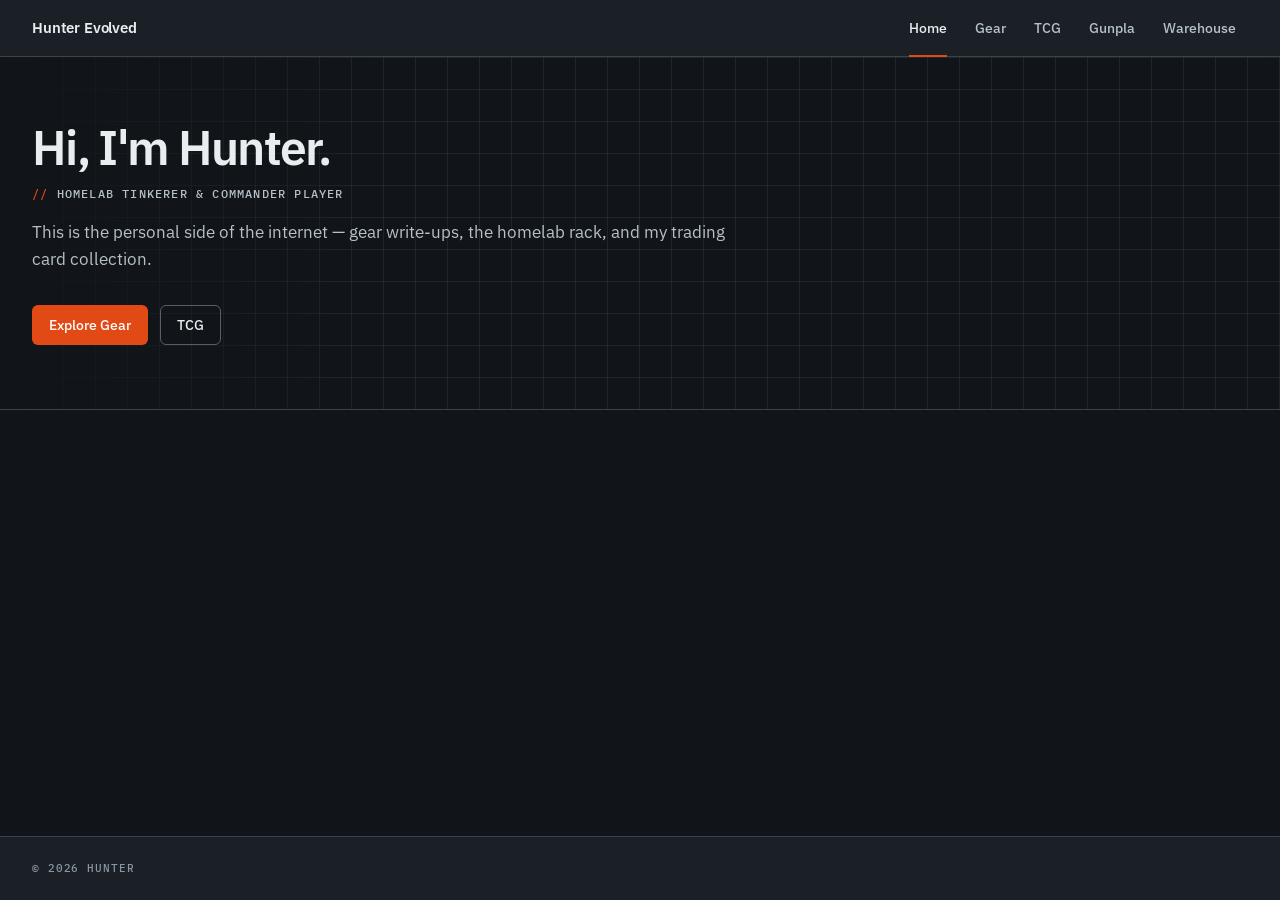
==== commit a9545223: "Rename MTG to TCG and add the 3D card binder Moves the page to tcg.html with a redirect from mtg.htm" ====
--- a/index.html
+++ b/index.html
@@ -5,7 +5,7 @@
 <meta name="viewport" content="width=device-width, initial-scale=1.0">
 <meta name="theme-color" content="#1B2026">
 <title>Hunter Evolved</title>
-<meta name="description" content="Hunter's personal site — gear, homelab, and MTG.">
+<meta name="description" content="Hunter's personal site — gear, homelab, and TCG.">
 <link rel="icon" href="images/favicon.svg" type="image/svg+xml">
 <link rel="preconnect" href="https://fonts.googleapis.com">
 <link rel="preconnect" href="https://fonts.gstatic.com" crossorigin>
@@ -22,7 +22,7 @@
     <ul class="nav-links" id="navLinks">
       <li><a href="index.html">Home</a></li>
       <li><a href="gear/index.html">Gear</a></li>
-      <li><a href="mtg.html">MTG</a></li>
+      <li><a href="tcg.html">TCG</a></li>
       <li><a href="gunpla.html">Gunpla</a></li>
       <li><a href="warehouse.html">Warehouse</a></li>
     </ul>
@@ -36,11 +36,11 @@
       <p class="hero-tagline">Homelab tinkerer &amp; Commander player</p>
       <p class="hero-blurb">
         <!-- TODO: personal intro blurb -->
-        This is the personal side of the internet — gear write-ups, the homelab rack, and Magic: The Gathering decks.
+        This is the personal side of the internet — gear write-ups, the homelab rack, and my trading card collection.
       </p>
       <div class="hero-actions">
         <a class="btn btn-primary" href="gear/index.html">Explore Gear</a>
-        <a class="btn btn-secondary" href="mtg.html">MTG</a>
+        <a class="btn btn-secondary" href="tcg.html">TCG</a>
       </div>
     </div>
   </section>
--- a/css/style.css
+++ b/css/style.css
@@ -12,7 +12,7 @@
         tabs, empty states, focus)
      5. Home
      6. Gear (garage)
-     7. MTG
+     7. TCG
      8. Warehouse
      9. Gunpla
     10. Utilities & motion
@@ -50,6 +50,17 @@
   --color-error-subtle: rgba(221, 102, 102, .12);
   --color-info-subtle: rgba(102, 167, 206, .12);
   --color-hover: rgba(232, 237, 240, .04);
+  /* physical-object colours for the drawn maps (they depict real things) */
+  --color-object-dewalt: #FEBD17;     /* DEWALT ToughSystem lid */
+  --color-object-dewalt-ink: #1A1203;
+  --color-object-bag: #C62828;        /* red soft drill bag */
+  --color-object-alu: #C9CED2;        /* IKEA Detolf aluminium frame */
+  --color-object-alu-hi: #E3E6E8;
+  --color-object-alu-ink: #1B1F22;
+  --color-object-wood: #9A7650;       /* wood shelves / sill */
+  --color-object-spec-art: #DDE2E6;   /* light mat behind wiki suit art */
+  --color-object-wood-hi: #B08A60;
+  --color-object-wood-ink: #1D1206;
   --color-scrim: 17, 20, 24; /* --color-bg as RGB, for image scrims */
   --focus-ring: 0 0 0 2px var(--color-bg), 0 0 0 4px var(--color-accent);
 
@@ -153,13 +164,8 @@
 }
 .nav { display: flex; align-items: stretch; justify-content: space-between; height: var(--header-h); position: relative; }
 .nav-brand {
-  display: inline-flex; align-items: center; gap: var(--space-2);
+  display: inline-flex; align-items: center;
   color: var(--color-text); font-weight: 600; font-size: 15px; letter-spacing: -0.01em; text-decoration: none;
-}
-/* Small square mark before the brand name */
-.nav-brand::before {
-  content: ""; width: 10px; height: 10px; border-radius: 2px;
-  background: var(--color-accent); box-shadow: 3px 3px 0 0 var(--color-border-strong);
 }
 .nav-links { display: flex; align-items: stretch; gap: var(--space-1); list-style: none; margin: 0; padding: 0; }
 .nav-links li { display: flex; }
@@ -439,7 +445,7 @@
   .vehicle-photo { flex-basis: auto; }
 }
 
-/* 7. MTG ------------------------------------------------------------------- */
+/* 7. TCG ------------------------------------------------------------------- */
 .mana { display: inline-flex; align-items: center; gap: 3px; margin-left: var(--space-1); vertical-align: -3px; }
 .mana img { display: block; width: 15px; height: 15px; }
 
@@ -588,13 +594,12 @@
 .wh-tb-lid {
   display: flex; align-items: center; justify-content: space-between;
   height: 26px; margin: 0 calc(-1 * var(--space-2)) var(--space-2); padding: 0 var(--space-3);
-  background: var(--color-surface-elevated);
-  border-bottom: 1px solid var(--color-border-strong);
+  background: var(--color-object-dewalt);
   border-radius: var(--radius-lg) var(--radius-lg) 0 0;
-  font: var(--text-micro); letter-spacing: .1em; text-transform: uppercase; color: var(--color-text-secondary);
-}
-/* latch marks at each end of the lid */
-.wh-tb-lid::before, .wh-tb-lid::after { content: ""; width: 14px; height: 6px; border: 1px solid var(--color-border-strong); border-radius: 2px; }
+  font: var(--text-micro); font-weight: 600; letter-spacing: .1em; text-transform: uppercase; color: var(--color-object-dewalt-ink);
+}
+/* latches at each end of the lid */
+.wh-tb-lid::before, .wh-tb-lid::after { content: ""; width: 16px; height: 8px; border-radius: 2px; background: var(--color-object-dewalt-ink); }
 .wh-tb-lid span { order: 0; }
 .wh-tb-lid::before { order: -1; }
 .wh-tb-lid::after { order: 1; }
@@ -637,21 +642,25 @@
 .wh-tb-top {
   position: relative; display: grid; grid-template-columns: auto 1fr auto; align-items: center; gap: var(--space-3);
   width: 100%; min-height: 56px; padding: 14px var(--space-3) var(--space-2);
-  font: inherit; color: var(--color-text); text-align: left; cursor: pointer;
-  background: var(--color-surface-elevated);
-  border: 1px solid var(--color-border-strong); border-bottom: none;
+  font: inherit; color: var(--color-on-accent); text-align: left; cursor: pointer;
+  background: var(--color-object-bag);
+  border: 1px solid rgba(0, 0, 0, .55); border-bottom: none;
   border-radius: 18px 18px 0 0;
+  box-shadow: inset 0 -5px 0 rgba(0, 0, 0, .22);
   transition: border-color var(--dur) var(--ease), background var(--dur) var(--ease), opacity var(--dur) var(--ease);
 }
 /* zipper along the top of the bag */
-.wh-tb-top::after { content: ""; position: absolute; left: 16px; right: 16px; top: 6px; border-top: 1px dashed var(--color-border-strong); }
-.wh-tb-top:hover { background: var(--color-surface-hover); }
-.wh-tb-top.selected { border-color: var(--color-accent); background: var(--color-accent-subtle); }
-.wh-tb-top.match { border-color: var(--color-accent-subtle-border); background: var(--color-accent-subtle); }
-.wh-tb-top-label { font: var(--text-micro); letter-spacing: .1em; text-transform: uppercase; color: var(--color-text-secondary); white-space: nowrap; }
-.wh-tb-top-label .wh-tb-name { display: block; max-width: 9rem; margin-top: 2px; font: 600 13px/1.3 var(--font-sans); letter-spacing: 0; text-transform: none; white-space: normal; color: var(--color-text); }
-.wh-tb-top .wh-tb-list li { background: var(--color-surface-subtle); }
-.wh-tb-top .wh-tb-list li.empty, .wh-tb-top .wh-tb-list li.more { background: none; }
+.wh-tb-top::after { content: ""; position: absolute; left: 16px; right: 16px; top: 6px; border-top: 2px dashed rgba(0, 0, 0, .4); }
+.wh-tb-top:hover { filter: brightness(1.06); }
+/* selection on the red bag: an outer ring (a tint wouldn't read on red) */
+.wh-tb-top.selected { box-shadow: inset 0 -5px 0 rgba(0, 0, 0, .22), 0 0 0 2px var(--color-bg), 0 0 0 4px var(--color-accent); }
+.wh-tb-top.match { box-shadow: inset 0 -5px 0 rgba(0, 0, 0, .22), 0 0 0 2px var(--color-accent-subtle-border); }
+.wh-tb-top-label { font: var(--text-micro); font-weight: 600; letter-spacing: .1em; text-transform: uppercase; color: var(--color-on-accent); white-space: nowrap; }
+.wh-tb-top-label .wh-tb-name { display: block; max-width: 9rem; margin-top: 2px; font: 600 13px/1.3 var(--font-sans); letter-spacing: 0; text-transform: none; white-space: normal; color: var(--color-on-accent); }
+.wh-tb-top .wh-tb-list li { color: var(--color-on-accent); background: rgba(0, 0, 0, .28); border-color: rgba(0, 0, 0, .4); }
+.wh-tb-top .wh-tb-list li.empty, .wh-tb-top .wh-tb-list li.more { background: none; border-color: transparent; color: rgba(255, 255, 255, .8); }
+.wh-tb-top .wh-tb-count { color: rgba(255, 255, 255, .85); }
+.wh-tb-top .wh-tb-attn { box-shadow: 0 0 0 2px var(--color-object-bag); }
 @media (max-width: 600px) {
   .wh-tb-top-wrap { padding: 0 3%; }
   .wh-tb-top-label .wh-tb-name { max-width: 7rem; }
@@ -760,6 +769,45 @@
 .gp-year { font: var(--text-micro); color: var(--color-text-muted); }
 @media (max-width: 640px) { .gp-selects { grid-template-columns: repeat(2, minmax(0, 1fr)); } }
 
+/* Kits with Gundam wiki specs: the card opens a details dialog */
+.gp-has-specs { cursor: pointer; }
+.gp-has-specs:hover { border-color: var(--color-border-strong); background: var(--color-surface-elevated); }
+.gp-model { display: block; margin-bottom: 2px; }
+.gp-specs-btn { margin: var(--space-3) 0 0 calc(-1 * var(--space-3)); }
+
+.gp-dialog {
+  width: min(720px, calc(100vw - 2 * var(--space-4))); max-height: calc(100vh - 2 * var(--space-6));
+  padding: 0; color: var(--color-text);
+  background: var(--color-surface); border: 1px solid var(--color-border-strong); border-radius: var(--radius-xl);
+}
+.gp-dialog::backdrop { background: rgba(var(--color-scrim), .78); }
+.gp-dialog-body { padding: var(--space-5); }
+.gp-spec-head { display: flex; gap: var(--space-4); align-items: flex-start; margin-bottom: var(--space-2); }
+.gp-spec-head > div { flex: 1; min-width: 0; }
+.gp-spec-head h2 { font: var(--text-h3); margin: 2px 0 var(--space-1); }
+.gp-spec-head p { margin: 0; }
+.gp-spec-suit { color: var(--color-text-secondary); font: var(--text-small); }
+.gp-spec-img {
+  flex: none; width: 140px; height: 180px; object-fit: contain;
+  background: var(--color-object-spec-art); border-radius: var(--radius-lg);
+}
+.gp-spec-close { flex: none; width: var(--control-h-sm); padding: 0; font-size: 20px; }
+.gp-spec-group { margin-top: var(--space-5); }
+.gp-spec-group h3 { margin: 0 0 var(--space-2); padding-bottom: var(--space-2); border-bottom: 1px solid var(--color-border); }
+.gp-spec-group dl { margin: 0; }
+.gp-spec-group dl > div { display: grid; grid-template-columns: 160px 1fr; gap: var(--space-3); padding: 6px 0; }
+.gp-spec-group dt { color: var(--color-text-muted); font: var(--text-small); }
+.gp-spec-group dd { margin: 0; font: var(--text-small); color: var(--color-text); }
+.gp-spec-group ul { margin: 0; padding-left: var(--space-4); }
+.gp-spec-group li.gp-spec-sub { margin-left: var(--space-4); list-style: circle; color: var(--color-text-secondary); }
+.gp-spec-src { margin: var(--space-5) 0 0; font: var(--text-small); color: var(--color-text-muted); }
+@media (max-width: 640px) {
+  .gp-dialog-body { padding: var(--space-4); }
+  .gp-spec-head { flex-wrap: wrap; }
+  .gp-spec-img { order: 3; width: 100%; height: 220px; }
+  .gp-spec-group dl > div { grid-template-columns: 1fr; gap: 2px; }
+}
+
 /* Card highlight when jumping to a kit from the shelf map */
 .gp-card.gp-flash { animation: gp-flash 1.4s ease-out; }
 @keyframes gp-flash {
@@ -803,8 +851,16 @@
 .gp-lid span:last-child { color: var(--color-text-muted); font-variant-numeric: tabular-nums; }
 .gp-lid:hover { color: var(--color-text); background: var(--color-surface-hover); }
 .gp-lid.selected { color: var(--color-text); box-shadow: inset 0 -2px 0 var(--color-accent); }
-/* Detolf: aluminium-style header with a fine vertical-mullion pattern; ledges: plain */
-.gp-lid-alu { background-image: repeating-linear-gradient(90deg, transparent 0 7px, rgba(232, 237, 240, .035) 7px 8px); }
+/* Detolf: brushed aluminium header; ledges (sill, shelves, closet): wood */
+.gp-lid-alu, .gp-lid-wood { font-weight: 600; border-bottom-color: rgba(0, 0, 0, .5); }
+.gp-lid-alu { color: var(--color-object-alu-ink); background: linear-gradient(180deg, var(--color-object-alu-hi), var(--color-object-alu)); }
+.gp-lid-wood { color: var(--color-object-wood-ink); background: linear-gradient(180deg, var(--color-object-wood-hi), var(--color-object-wood)); }
+.gp-lid-alu span:last-child, .gp-lid-wood span:last-child { color: inherit; opacity: .75; }
+.gp-lid-alu:hover, .gp-lid-wood:hover { color: inherit; filter: brightness(1.06); }
+.gp-lid-alu:hover { background: linear-gradient(180deg, var(--color-object-alu-hi), var(--color-object-alu)); }
+.gp-lid-wood:hover { background: linear-gradient(180deg, var(--color-object-wood-hi), var(--color-object-wood)); }
+.gp-lid-alu.selected, .gp-lid-wood.selected { box-shadow: inset 0 -3px 0 var(--color-accent); }
+.gp-case-wood .gp-glass { background: var(--color-object-wood); opacity: .8; }
 .gp-case-rows { display: grid; gap: 6px; }
 
 .gp-row {
